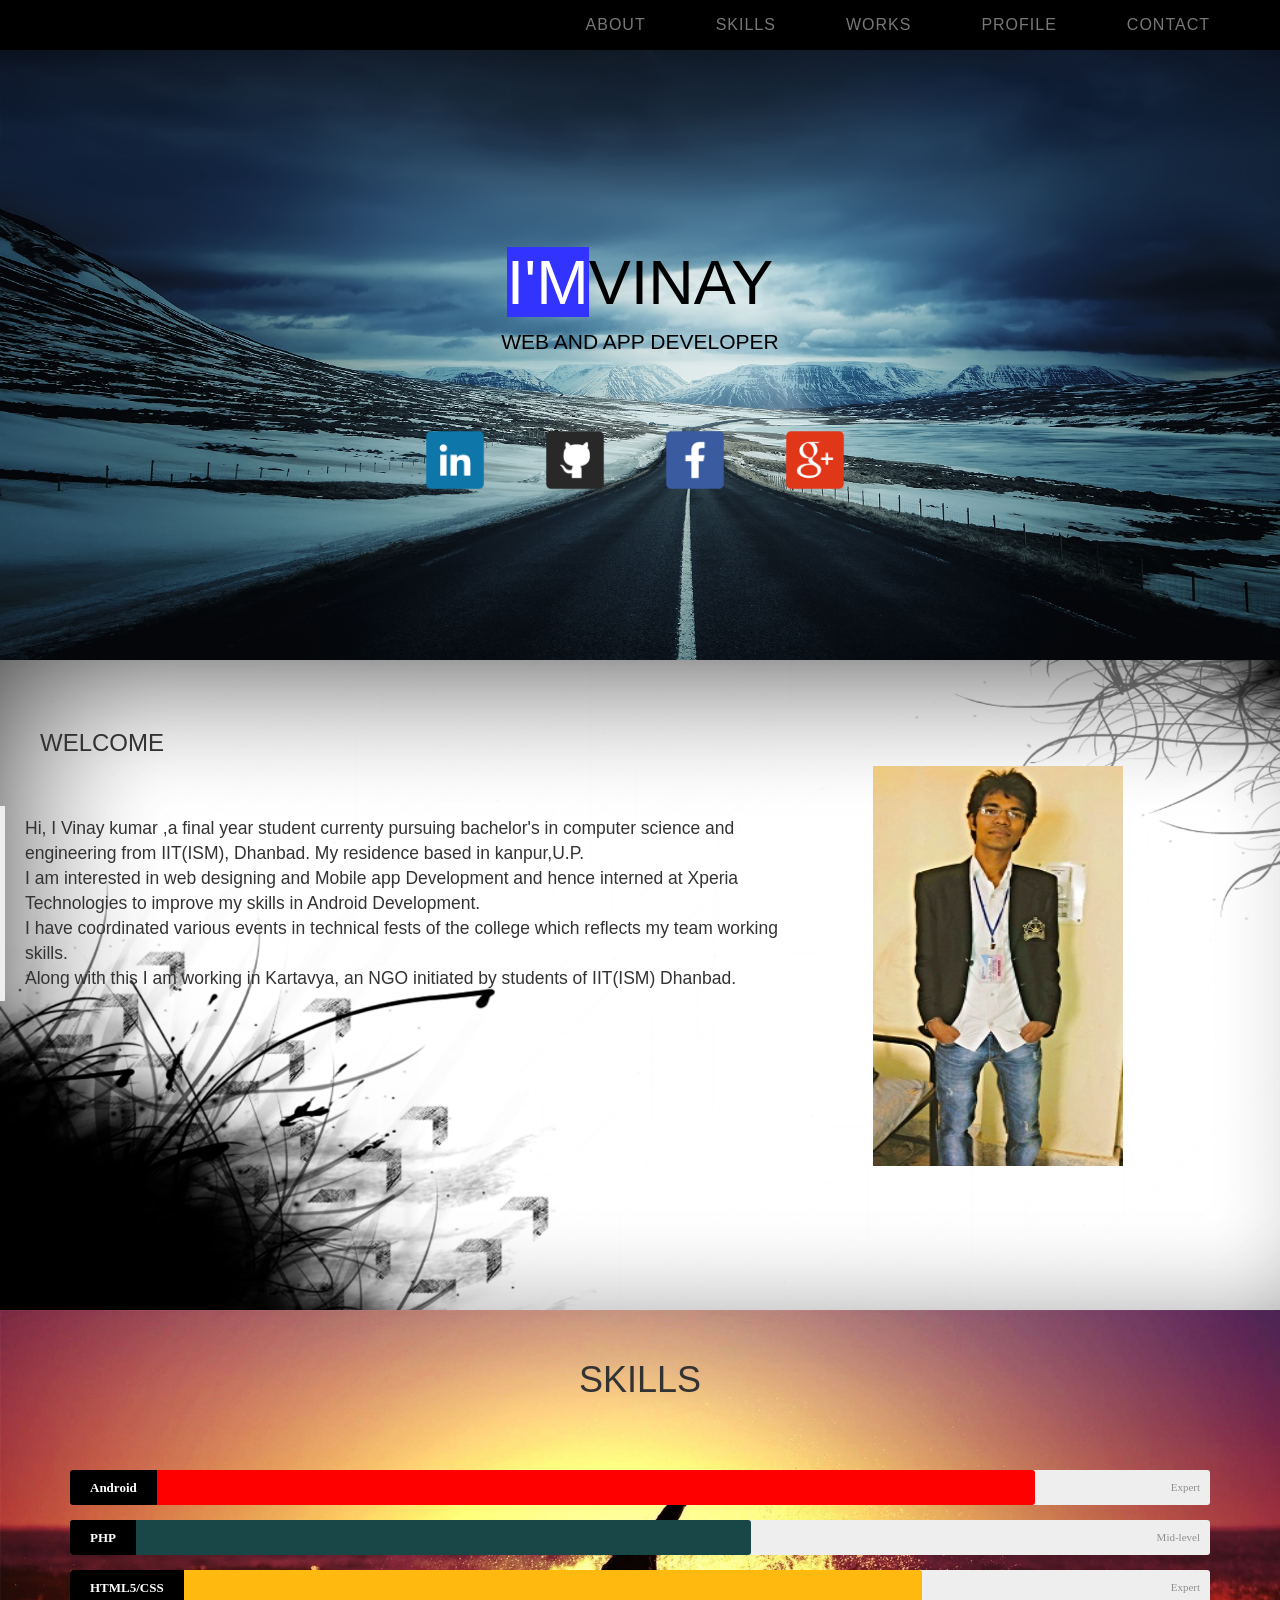
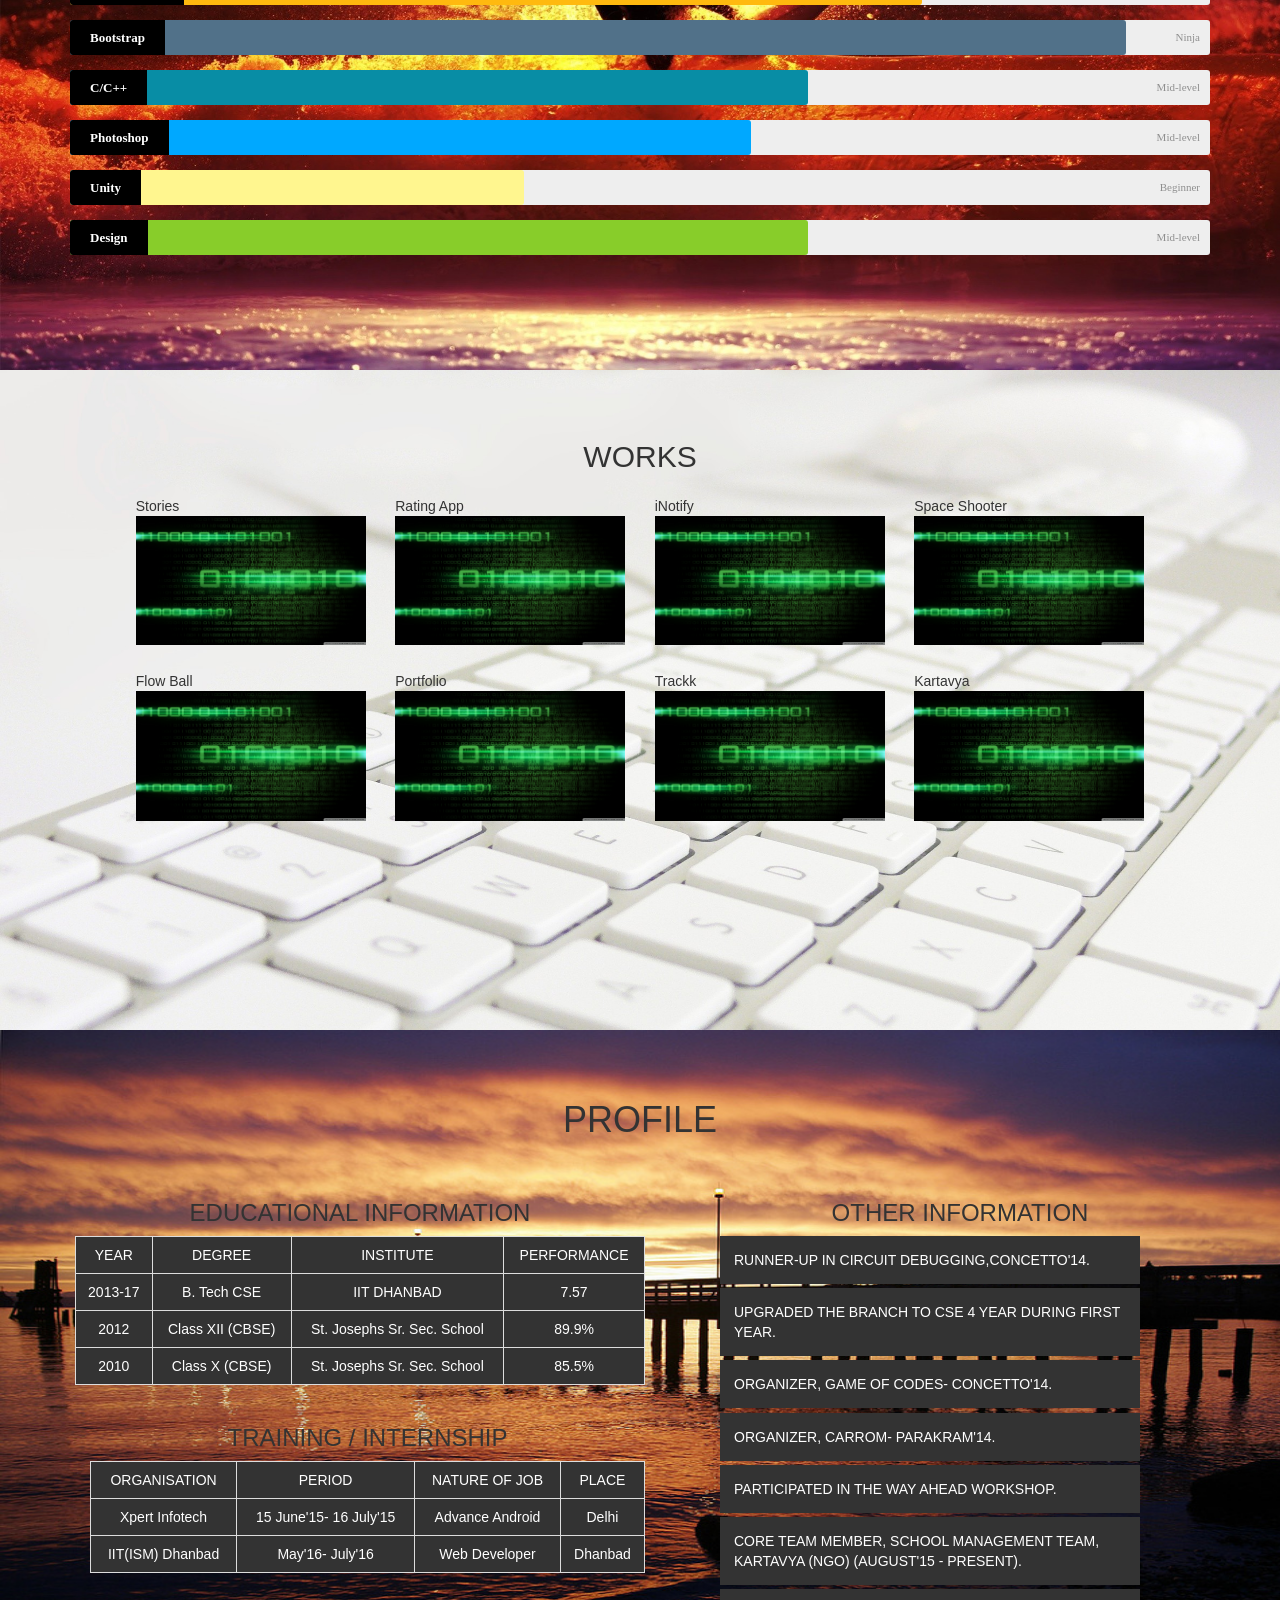
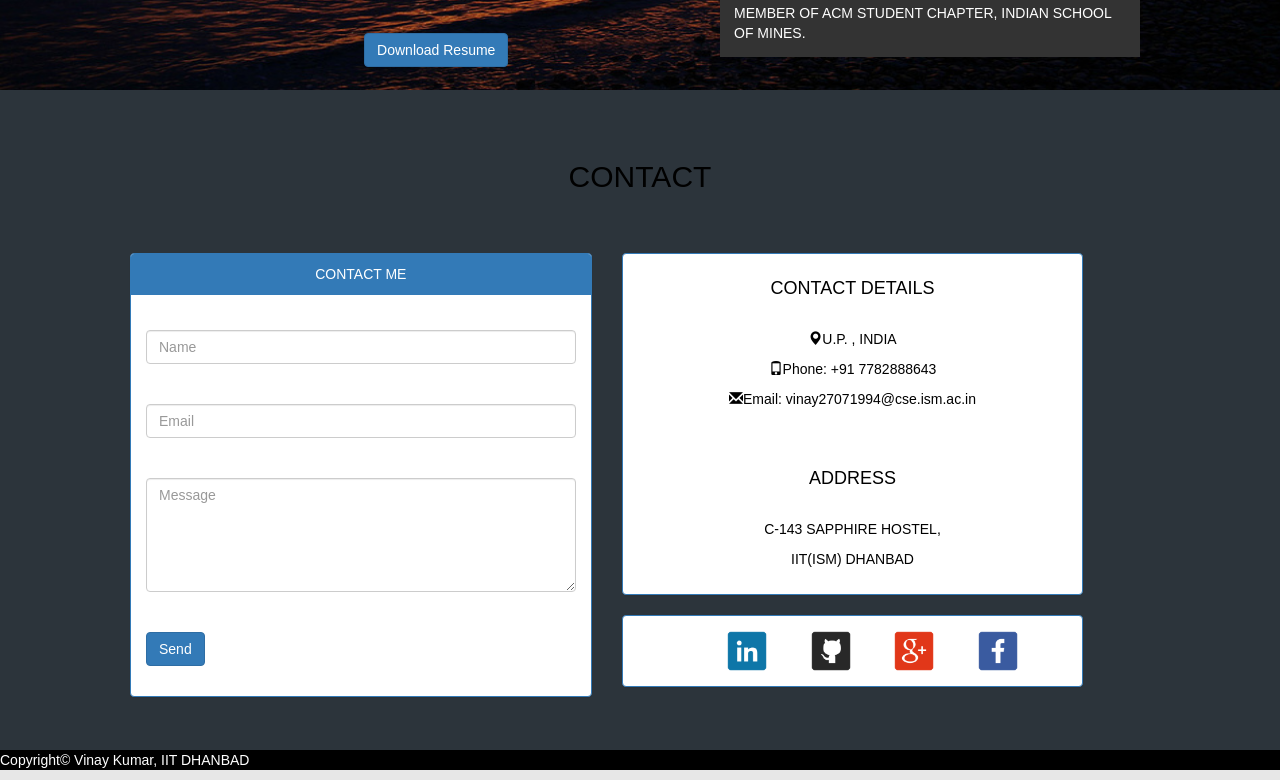
==== index.html @ 20896d21 "Update index.html" ====
<!DOCTYPE html>
<html>
<head>
	<title>Vinay Kumar</title>
	<link rel="stylesheet" type="text/css" href="css/bootstrap.min.css">
  <link rel="stylesheet" type="text/css" href="css/main_style.css"  >
  <link rel="stylesheet" type="text/css" href="css/main_style2.css"  >
  <link rel="stylesheet" type="text/css" href="css/main_style3.css"  >
  <link rel="stylesheet" type="text/css" href="css/main_style4.css"  >
  <link rel="stylesheet" type="text/css" href="css/main_style5.css"  >
  <link rel="stylesheet" type="text/css" href="css/infohover.css"  >
  <link rel="stylesheet" type="text/css" href="css/animate.css"  >
</head>
<body id="myPage" data-spy="scroll" data-target=".navbar" data-offset="60">
 <nav class="navbar navbar-default navbar-fixed-top">
  <div class="container">
    <div class="navbar-header">
      <button type="button" class="navbar-toggle" data-toggle="collapse" data-target="#myNavbar">
        <span class="icon-bar"></span>
        <span class="icon-bar"></span>
        <span class="icon-bar"></span>
        <span class="icon-bar"></span>
        <span class="icon-bar"></span>                         
      </button>

          </div>
    <div class="collapse navbar-collapse" id="myNavbar">
      <ul class="nav navbar-nav navbar-right">

        <li class="page-scroll"><a href="#about">ABOUT</a></li>
        <li class="page-scroll"><a href="#skills">SKILLS</a></li>
        <li class="page-scroll"><a href="#works">WORKS</a></li>
        <li class="page-scroll"><a href="#profile">PROFILE</a></li>
        <li class="page-scroll"><a href="#contact">CONTACT</a></li>
      </ul>
    </div>
  </div>
</nav>
  

  <div class="jumbotron  text-center" id="home">


  	  <h1 class="title wow fadeInLeft animated"><span style="background-color:#3333ff;color:white;">I'M</span>VINAY</h1>
  	  <p class="wow fadeInRight animated">WEB AND APP DEVELOPER</p>
      <div class="effect-2  wow fadeInDown animated">
      <a href="https://in.linkedin.com/in/vinay-kumar-7a4671b1" target="_blanc"><span><img src="images/linkedin1.png" height="60px" width="60px"></span></a>
     <a href="http://github.com/vinayismd" target="_blanc"><span><img src="images/git2.png" height="60px" width="60px"></span></a>
     <a href="http://facebook.com/vinaykumar.rb" target="_blanc"><span><img src="images/facebook1.png" height="60px" width="60px"></span></a>
     <a href="https://plus.google.com/117126719424228827355/" target="_blanc"><span><img src="images/google1.png" height="60px" width="60px"></span></a>
     
     
    </div>
  </div>
  <!-- social links-->
  

  <div class="jumbotron1  text-center"  id="about">
 
       <h3  class="p2title wow fadeInRight animated">WELCOME</h3>
      <div class="row" >
      
      	<div class="col-sm-8 wow fadeInRight animated">
         <br><br>
      		<blockquote><p>
  	    	Hi, I Vinay kumar  ,a final year  student currenty pursuing  bachelor's in computer science and engineering from IIT(ISM), Dhanbad. My residence based in kanpur,U.P.<br>I am  interested in web designing and  Mobile app Development and hence interned at Xperia Technologies to improve my skills in Android Development.<br> I have coordinated various events in technical fests of the college which reflects my team working skills. <br> Along with this I am working in Kartavya, an NGO initiated by students of IIT(ISM) Dhanbad.<br>

  	    </p></blockquote>
      	</div>
      	<div class="col-sm-4 wow fadeInLeft animated">
      		  <img src="images/mypic.jpg" alt="infamous" height="400" width="250">
      	</div>
      </div>
  
  </div>
  
  <div class="jumbotron2" id="skills" >
      <h1 class="skills" >SKILLS</h1>
    <div class="container" width="1000">
       
       <div class="skillbar clearfix wow fadeInRight animated " data-percent="85%">
       <div class="skillbar-title" style="background:black;"><span>Android</span></div>
       <div class="skillbar-bar" style="background: red;"></div>
       <div class="skill-bar-percent">Expert</div>
       </div> 
       <div class="skillbar clearfix wow fadeInLeft animated " data-percent="60%">
       <div class="skillbar-title" style="background: black;"><span>PHP</span></div>
       <div class="skillbar-bar" style="background: #194747;"></div>
       <div class="skill-bar-percent">Mid-level</div>
       </div> 
       <div class="skillbar clearfix wow fadeInRight animated" data-percent="75%">
       <div class="skillbar-title" style="background: black;"><span>HTML5/CSS</span></div>
       <div class="skillbar-bar" style="background: #ffb90f;"></div>
       <div class="skill-bar-percent">Expert</div>
       </div> 
       <div class="skillbar clearfix wow fadeInLeft animated" data-percent="93%">
       <div class="skillbar-title" style="background: black;"><span>Bootstrap</span></div>
       <div class="skillbar-bar" style="background: #517189;"></div>
       <div class="skill-bar-percent">Ninja</div>
       </div> 
       <div class="skillbar clearfix wow fadeInRight animated" data-percent="65%">
       <div class="skillbar-title" style="background: black;"><span>C/C++</span></div>
       <div class="skillbar-bar" style="background: #088da5;"></div>
       <div class="skill-bar-percent">Mid-level</div>
       </div> 
       <div class="skillbar clearfix wow fadeInLeft animated " data-percent="60%">
       <div class="skillbar-title" style="background: black;"><span>Photoshop</span></div>
       <div class="skillbar-bar" style="background: #00a8ff;"></div>
       <div class="skill-bar-percent">Mid-level</div>
       </div>
       <div class="skillbar clearfix wow fadeInRight animated " data-percent="40%">
       <div class="skillbar-title" style="background: black;"><span>Unity</span></div>
       <div class="skillbar-bar" style="background: #fff68f;"></div>
       <div class="skill-bar-percent">Beginner</div>
       </div> 
       <div class="skillbar clearfix wow fadeInLeft animated " data-percent="65%">
       <div class="skillbar-title" style="background: black;"><span>Design</span></div>
       <div class="skillbar-bar" style="background: #88cd2a;"></div>
       <div class="skill-bar-percent">Mid-level</div>
       </div> 
       

    </div>
            
     
       

      </div>

      

  <div class="jumbotron3 text-center" id="works" >
      <h2 class="jumb3h">WORKS</h2>
      
         <div class="grid">
            <div class="fellow closed ">
            <div class="close">Close</div>
            <div class="left  wow slideInLeft animated"><span>Stories</span><img src="images/binary.jpg" alt="name" title="name">
           <div class="meta"><strong>Stories</strong>
            <br />August 2015</div>

            </div>
           <div class="right">
           <p>As the name describe , the app is all about Stories. It contains some presaved stories and  have a browser which takes you to an online reading books site, where you can read the different type books. It also have a tab for fun where you will get to know about how lucky you are today.It also send a notification how luck you are.</p> <br><br>

          <p style="align:left"><a href="/files/Stories.apk"><button type="button" class="btn btn-primary">Download</button></a></p>


        </div>
        </div>
       <div class="fellow closed">
       <div class="close">Close</div>
       <div class="left wow slideInLeft animated"><span>Rating App</span><img src="images/binary.jpg" alt="name" title="name">
        <div class="meta"><strong>Rating App</strong>
        <br />October 2015</div>
       </div>
      <div class="right">
      <p>Description- This app is all about rating the person. In this app you have to rate a perosn based on four qualities using seek bar. On submit , It shows the average rating in stars and ask for a name if you want to save the rating of person. You can also view the rated person name with their average rating.
      The main aim of this app is implement the idea of rating the person / shop/ company based on some qualities.
      This app is just a small version of it.</p>
      <p ><a href="/files/Stories.apk"><button type="button" class="btn btn-primary">Download</button></a></p>
    </div>
  </div>
  <div class="fellow closed">
    <div class="close">Close</div>
    <div class="left  wow slideInRight animated"><span>iNotify</span><img src="images/binary.jpg" alt="name" title="name">
      <div class="meta"><strong>iNotify</strong>
        <br />December 2015</div>
    </div>
    <div class="right">
      <p>Description- This app is about posting notices. People can login and post their notice and all othet people who will login can see all the notices and also reply and post their own notice. This app helps to see all the notices at single place.</p>
       <p ><a href="/files/Stories.apk"><button type="button" class="btn btn-primary">Download</button></a></p>
    </div>
  </div>
  <div class="fellow closed">
    <div class="close">Close</div>
    <div class="left  wow slideInRight animated"><span>Space Shooter</span><img src="images/binary.jpg" alt="name" title="name">
      <div class="meta"><strong>Space Shooter</strong>
        <br />Febrauary 2016</div>
    </div>
    <div class="right">
      <p>Description- Its an Android game built using unity game engine. Obstaces are coming from top of screen , you have to destroy it by firing. For every destroyed obstacle your score is increased by 10 points. You can also move your plane tilting the screen in which direction you want your plane to move.</p>
       <p ><a href="/files/Stories.apk"><button type="button" class="btn btn-primary">Download</button></a></p>
    </div>
  </div>
  <div class="fellow closed">
    <div class="close">Close</div>
    <div class="left  wow slideInLeft animated"><span>Flow Ball</span><img src="images/binary.jpg" alt="name" title="name">
      <div class="meta"><strong>Flow Ball</strong>
        <br />March 2016</div>
    </div>
    <div class="right">
      <p>Description- Its an android game buit using unity game engine. It contains 10 levels. The game is all about moving the ball from start position to target position without leting touched the ball with the walls. You move your ball by tilting the screen  in the direction in which you want to move. The speed of ball is related to the tilt angle.</p>
       <p ><a href="/files/Stories.apk"><button type="button" class="btn btn-primary">Download</button></a></p>
    </div>
  </div>
  <div class="fellow closed">
    <div class="close">Close</div>
    <div class="left  wow slideInLeft animated"><span>Portfolio</span><img src="images/binary.jpg" alt="name" title="name">
      <div class="meta"><strong>Portfolio</strong>
        <br />May - june 2016</div>
    </div>
    <div class="right">
      <p>Description- This is a person website of mine build using bootstrap. You are on it now .</p>
    </div>
  </div>
  <div class="fellow closed">
    <div class="close">Close</div>
    <div class="left  wow slideInRight animated"><span>Trackk</span><img src="images/binary.jpg" alt="name" title="name">
      <div class="meta"><strong>Trackk</strong>
        <br />June - july 2016</div>
    </div>
    <div class="right">
      <p>Description- This app is shows the location of ism shuttle on the google map. It update the location of bus in every 5 seconds. We have installed an app on the phone which sends up  location periodically to the database and from the database we are getting the co-ordinates of the app and displaying on google map. The app  helps the student who waits for the bus  , from this appthey can get the exact location of bus and can do their work while the bus arrives.</p>
       <p ><a href="/files/Stories.apk"><button type="button" class="btn btn-primary">Download</button></a></p>
    </div>
  </div>
   <div class="fellow closed">
    <div class="close">Close</div>
    <div class="left  wow slideInRight animated"><span>Kartavya</span><img src="images/binary.jpg" alt="name" title="name">
      <div class="meta"><strong>Kartavya</strong>
        <br />May - july 2016</div>
    </div>
    <div class="right">
      <p>Its an App Of a Kartavya organisation  which is runned by the students of IIT Dhanbad. It contains all the information  of the volunteers like name , branch , phone no , team in which he works and also the centre he goes. Is also contains the  all the events information like prakash.And also the centre problems. It also contains a map showing the centres position.The App also conatins a Register and login tab for new and existing members. All the information is stored in the server database.
      So Internet is required while using the App.</p>
       <p ><a href="/files/Stories.apk"><button type="button" class="btn btn-success">Download</button></a></p>
    </div>
  </div>
  </div>
  </div>

  <div class="jumbotron4" id="profile" >
      <h1 class="profile">PROFILE</h1>
      <div class="box">
      <div class="container-fluid">
        <div class="row">
           <div class="col-sm-6">

             <div class="table-responsive">
             <h3 class="wow slideInDown animated">EDUCATIONAL INFORMATION</h3>
             <table class="table table-bordered wow slideInDown animated" >
             <tr bgcolor="#333333">
                 <td >YEAR</td>
                 <td >DEGREE</td>
                 <td >INSTITUTE</td>
                 <td >PERFORMANCE</td>
                  
             </tr>
             <tr bgcolor="#333333">
                 <td >2013-17</td>
                 <td >B. Tech CSE</td>
                 <td >IIT DHANBAD</td>
                 <td >7.57</td>
                  
             </tr>
             <tr bgcolor="#333333">
                 <td >2012 </td>
                 <td >Class XII (CBSE)</td>
                 <td >St. Josephs Sr. Sec. School </td>
                 <td >89.9% </td>
                  
             </tr>
             <tr bgcolor="#333333">
                 <td >2010 </td>
                 <td >Class X (CBSE) </td>
                 <td >St. Josephs Sr. Sec. School </td>
                 <td >85.5% </td>
                  
             </tr>
             </table>
             </div>
             </div>
             
             
            <div class="col-sm-6">
             
                <h3 class="wow slideInUp animated">OTHER INFORMATION</h3>

                <ul class="rolldown-list" id="myList">
                  
                  <li class="otl wow slideInUp animated">Runner-Up in CIRCUIT DEBUGGING,Concetto'14.</li>
                  <li class="otl wow slideInUp animated">Upgraded the branch to CSE 4 year during first year. </li>
                  <li class="otl wow slideInUp animated">Organizer, GAME OF CODES- CONCETTO'14.</li>
                  <li class="otl wow slideInUp animated">Organizer, CARROM- PARAKRAM'14.</li>
                  <li class="otl wow slideInUp animated">Participated in THE WAY AHEAD workshop.</li>
                  <li class="otl wow slideInUp animated">Core Team Member, School Management Team, Kartavya (NGO) (August'15 - present).</li>
                 <li class="otl">Member of ACM Student Chapter, Indian School of Mines.</li>
                  
                </ul> 
            </div>
            </div>
            <div class="col-sm-6">
             <h3 class="wow slideInDown animated">TRAINING / INTERNSHIP</h3>
               <table class="table table-bordered wow slideInDown animated">
             <tr bgcolor="#333333">
                 <td>ORGANISATION</td>
                 <td >PERIOD</td>
                 <td >NATURE OF JOB</td>
                 <td >PLACE</td>
                  
             </tr>
             <tr bgcolor="#333333">
                 <td >Xpert Infotech </td>
                 <td>15 June'15- 16 July'15</td>
                 <td>Advance Android</td>
                 <td >Delhi</td>
                  
             </tr>
		 <tr bgcolor="#333333">
                 <td >IIT(ISM) Dhanbad</td>
                 <td>May'16-  July'16</td>
                 <td> Web Developer</td>
                 <td >Dhanbad</td>
                  
             </tr>
             </table>
             </div>
              
              <div class="col-sm-7 wow slideInUp animated">
              <br><br>
               <a href="https://github.com/vinayismd/vinay/tree/gh-pages/files/Vinay_Kumar_ISM Dhanbad.pdf"> <button type="button" class="btn btn-primary">Download Resume</button></a>
              </div>

        </div>
      </div>
  </div>

  <div class="jumbotron5 text-center" id="contact" >
      <h2 class="jumb5h">CONTACT</h2>
      <div class="myform" method="post" action="form.php">
      <div class="row" >
      <div class="col-sm-5 wow bounceInRight animated">
      <div class="panel panel-primary">
      <div class="panel-heading">CONTACT ME</div><br>
      <div class="panel-body">
       <input class="form-control" id="name" name="name" placeholder="Name" type="text" required>
       <br><br>
       <input class="form-control" id="email" name="email" placeholder="Email" type="email" required>
        <br><br>
       <textarea class="form-control" id="comments" name="comments" placeholder="Message" rows="5"></textarea><br><br>
       <div class="row">
        <div class="col-sm-12 form-group">
          <button class="btn btn-primary pull-left" onclick="foo()">Send</button>
         
         <script type="text/javascript">
            function foo () {
          $.ajax({
           url:"F:/Portfolio/js/form.php", //the page containing php script
           type: "POST", //request type
          success:function(result){
         alert(result);
       }
     });
 }
        </script>

        </div>
        </div>
        </div>
      </div> 



      </div>
      <div class="col-sm-5  wow bounceInLeft animated">
        <div class="panel panel-primary">
         <div class="panel-body">
          <h4>CONTACT DETAILS</h4><br>
           <p><span class="glyphicon glyphicon-map-marker"></span>U.P. , INDIA</p>
           <p><span class="glyphicon glyphicon-phone"></span>Phone: +91 7782888643</p>
           <p><span class="glyphicon glyphicon-envelope"></span>Email: vinay27071994@cse.ism.ac.in</p> <br><br>
          <h4>ADDRESS</h4><br>
          <p>C-143 SAPPHIRE HOSTEL,</p>
          <p>IIT(ISM) DHANBAD</p>
      </div>
      </div>
      <div class="panel panel-primary">
         <div class="panel-body">
         <a href="https://in.linkedin.com/in/vinay-kumar-7a4671b1" target="_blanc"><span><img src="images/linkedin1.png" height="40px" width="40px"></span></a>
     <a href="http://github.com/vinayismd" target="_blanc"><span><img src="images/git2.png" height="40px" width="40px"></span></a>
     <a href="https://plus.google.com/117126719424228827355/" target="_blanc"><span><img src="images/google1.png" height="40px" width="40px"></span></a>
     <a href="http://facebook.com/vinaykumar.rb" target="_blanc"><span><img src="images/facebook1.png" height="40px" width="40px"></span></a>
     
    </div>
    </div>
      </div>
     </div> 
     </div>
     </div>

     <div class="footer" height="80" style="background: black;" >
      <p style="color:white"> Copyright© Vinay Kumar, IIT DHANBAD</p>
     </div>

    
  </div>

      <script src="http://ajax.googleapis.com/ajax/libs/jquery/1.11.2/jquery.min.js"></script>
      <script src="js/jquery.js"></script>
     <script src="js/bootstrap.min.js" ></script>
     <script src="js/slidingpage.js"></script>
      <script src="js/modal.js"></script>
       <script src="js/skillbar.js"></script>
       <script src="js/wow.js"></script>
       <script src="js/custom.js"></script>
       
    
</body>
</html>
---- css/main_style.css ----
.jumbotron{
	background-image: url("qq.jpg");
 background-size: 1380px 700px;
	color: black;
	height: 660px;
}
.jumbotron1{
	background-image: url("jj.png");
 background-size: 1380px 700px;
  text-align: left;
	height: 660px;
  margin-top: -30px;
  margin-bottom: -30px;
 
}
.p2title{
  padding-top: 70px;
  padding-left: 40px;
}
a{
	margin-left: 40px;
	margin-top: 0px;
}
div.effect-2{
   height: 70px;
   padding-top: 50px;
   margin-left: -50px;

}
.navbar {
    margin-bottom: 0;
    background-color: black;
    z-index: 9999;
    border: 0;
    font-size: 16px !important;
    line-height: 1.42857143 !important;
    letter-spacing: 2px;
    border-radius: 0;

}

h1.title{
	margin-top: 200px;
	text-align:center;
}
p.listtext{
	margin-top: 6px;
	font-size: 16px;
	font-style: normal;
	font-family:  Monaco;
	color: white;
}
ul {
  
  list-style: none;
   margin-top: 40px;
  float: right;

}

li.nc {
  background: #f4511e;
  color: #ffffff;
  height: 40px;
  margin: 0 20px 20px 0;
  width: 150px;
  -webkit-transition: .5s;
  -moz-transition: .5s;
  -ms-transition: .5s;
  -o-transition: .5s;
  transition: .5s;
}

ul:hover li.nc {
  box-shadow: 0 0 15px 5px red;
  opacity: .25;
  -webkit-transform: scale(.8);
  -moz-transform: scale(.8);
  -ms-transform: scale(.8);
  -o-transform: scale(.8);
  transform: scale(.8);
}

ul li.nc:hover {
  box-shadow: none;
  opacity: 1;
  -webkit-transform: scale(1.2);
  -moz-transform: scale(1.2);
  -ms-transform: scale(1.2);
  -o-transform: scale(1.2);
  transform: scale(1.2);
}

/*hovering effect on the social links*/
.effect-2 a {
  padding: 8px;
  color: #237546;
  font-weight: bold;
}

.effect-2 a:hover {
  color: #fff;
  transition: color 0.3s;
}

.effect-2 a::before,
.effect-2 a::after {
  content: '';
  position: absolute;
  left: 0;
  width: 100%;
  height: 2px;
  background: #fff;
  opacity: 0; 
  transition: opacity 0.3s, transform 0.3s;
}

.effect-2 a::before {
  top: 0;
  transform: translateY(-10px);
}

.effect-2 a::after {
  bottom: 0;
  transform: translateY(10px);
}

.effect-2 a:hover::before,
.effect-2 a:hover::after {
    opacity: 1;
    transform: translateY(0);
}

a {
    position: relative;
    display: inline-block;
    text-decoration: none;
    text-transform: uppercase;
    letter-spacing: 1px;
    outline: none;
}


/*about image*/
---- css/main_style2.css ----
.jumbotron2{
	background-image: url("mmm.jpg");
 background-size: 1380px 700px;
    text-align: left;
	height: 660px;
  
}
h1.skills{
	text-align: center;
	padding-top: 50px;
	padding-bottom: 60px
}



@import url(http://fonts.googleapis.com/css?family=Open+Sans);
.skillbar {
  font-family: 'Open Sans', 'sans-serif';
	position:relative;
	display:block;
	margin-bottom:15px;
	width:100%;
	background:#eee;
	height:35px;
	border-radius:3px;
	-moz-border-radius:3px;
	-webkit-border-radius:3px;
	-webkit-transition:0.4s linear;
	-moz-transition:0.4s linear;
	-ms-transition:0.4s linear;
	-o-transition:0.4s linear;
	transition:0.4s linear;
	-webkit-transition-property:width, background-color;
	-moz-transition-property:width, background-color;
	-ms-transition-property:width, background-color;
	-o-transition-property:width, background-color;
	transition-property:width, background-color;
}

.skillbar-title {
	position:absolute;
	top:0;
	left:0;
	font-weight:bold;
	font-size:13px;
	color:#fff;
	background:#6adcfa;
	-webkit-border-top-left-radius:3px;
	-webkit-border-bottom-left-radius:4px;
	-moz-border-radius-topleft:3px;
	-moz-border-radius-bottomleft:3px;
	border-top-left-radius:3px;
	border-bottom-left-radius:3px;
}

.skillbar-title span {
	display:block;
	background:rgba(0, 0, 0, 0.1);
	padding:0 20px;
	height:35px;
	line-height:35px;
	-webkit-border-top-left-radius:3px;
	-webkit-border-bottom-left-radius:3px;
	-moz-border-radius-topleft:3px;
	-moz-border-radius-bottomleft:3px;
	border-top-left-radius:3px;
	border-bottom-left-radius:3px;
}

.skillbar-bar {
	height:35px;
	width:0px;
	background:#6adcfa;
	border-radius:3px;
	-moz-border-radius:3px;
	-webkit-border-radius:3px;
}

.skill-bar-percent {
	position:absolute;
	right:10px;
	top:0;
	font-size:11px;
	height:35px;
	line-height:35px;
	color:#444;
	color:rgba(0, 0, 0, 0.4);
}
---- css/main_style3.css ----
.jumbotron3{
	background-image: url("kk.jpg");
 background-size: 1380px 700px;
	height: 660px;
	padding-top:10px;
}
.jumb3h{
	padding-top: 40px;
}
---- css/main_style4.css ----
.jumbotron4{
	background-image: url("nn.jpg");
 background-size: 1380px 700px;
	height: 660px;
	padding-top:50px;
}
h1.profile{
	text-align: center;

}

div.box{
	text-align: left;;
	margin-left: 60px;
	padding-top: 30px;
	width: 1200px;
	text-align: center;
}
tr{
  color: white;
}

ul.rolldown-list {
  text-align: left;
  color: white;
  padding: 0;
  margin: 0;
}

ul.rolldown-list li {
  background-color: #333333;
  padding: 1em;
  margin-bottom: .300em;
  display: block;
  list-style: none;
  text-transform: uppercase;
}




#myList {
  position: absolute;
  width: 70%; 
  left: 50%;
  margin-left: -40%;
}
/*hoveing effects */

.otl:hover {
  border-bottom: 1px solid #000;
  border-left: 1px solid #000;
  border-right: 1px solid #000;
  border-top: 1px solid #ccc;
  
  box-shadow: 0px 4px 2px #333;
  -ms-transform: translate(0px,-5px);
  -o-transform: translate(0px,-5px);
  -moz-transform: translate(0px,-5px);
  -webkit-transform: translate(0px,-5px);
  transform: translate(0px,-5px);
  background: linear-gradient(to bottom, rgba(238,238,238,1) 0%,rgba(204,204,204,1) 100%); 
}
tr:hover {
  border-bottom: 1px solid #000;
  border-left: 1px solid #000;
  border-right: 1px solid #000;
  border-top: 1px solid #ccc;
  
  box-shadow: 0px 4px 2px #333;
  -ms-transform: translate(0px,-3px);
  -o-transform: translate(0px,-3px);
  -moz-transform: translate(0px,-3px);
  -webkit-transform: translate(0px,-3px);
  transform: translate(0px,-3px);
  background: linear-gradient(to bottom, rgba(238,238,238,1) 0%,rgba(204,204,204,1) 100%); 
}
---- css/main_style5.css ----
h2.jumb5h{

	
	margin-top: 60px;
}

.jumbotron5{
	background-color: #2c343b;
	color: black;
	height: 660px;
	padding-top: 10px;
}
div.myform{
	margin-left: 130px;
	padding-top: 50px;
}


///last page
*,
*:before,
*:after {
  -moz-box-sizing: border-box;
  -webkit-box-sizing: border-box;
  box-sizing: border-box;
}

@-ms-viewport {
  width: device-width;
  zoom: 1;
}

@-o-viewport {
  width: device-width;
  zoom: 1;
}

@viewport {
  width: device-width;
  zoom: 1;
}





.grid {
  position: relative;
  text-align: center;
}

.fellow {
  box-sizing: border-box;
  display: inline-block;
  width: 47%;
  margin: 1%;
  margin-top: 0;
  vertical-align: top;
  text-align: left;
  -webkit-transition: left 1s, top 1s, width 1s, height 1s, padding 1s;
  -moz-transition: left 1s, top 1s, width 1s, height 1s, padding 1s;
  transition: left 1s, top 1s, width 1s, height 1s, padding 1s;
}

.fellow.closed {
  cursor: pointer;
}

.fellow.closed .right *,
.fellow.closed .close,
.fellow.closed .meta {
  display: none !important;
}

.fellow.open {
  box-shadow:0 0 10px rgba(0,0,0,0.5);
  overflow-y: scroll;
  cursor: default;
  padding: 3em 0.5em 0.5em;
}

.fellow .left {
  width: 100%;
  -webkit-transition: left 1s, top 1s, width 1s, height 1s;
  -moz-transition: left 1s, top 1s, width 1s, height 1s;
  transition: left 1s, top 1s, width 1s, height 1s;
}

.fellow .right * {
  display: none;
  -webkit-transition: left 1s, top 1s, width 1s, height 1s;
  -moz-transition: left 1s, top 1s, width 1s, height 1s;
  transition: left 1s, top 1s, width 1s, height 1s;
}

.fellow img {
  width: 100%;
}

.fellow .meta {
  text-align: center;
  padding: 1em;
  display: none;
}

.fellow .close {
  position: absolute;
  top: 0.5em;
  left: 0.5em;
  display: none;
  cursor: pointer;
}

.fellow .close:hover {
  text-decoration: underline;
}

@media only screen and (min-width:43.75em) {
  .fellow {
    box-sizing: border-box;
    display: inline-block;
    width: 18%;
    margin: 1%;
  }
  .fellow .right,
  .fellow .left {
    float: left;
    display:block;
  }
  .fellow:after {
    display: block;
    content: '';
    clear: both;
  }
  .fellow .right {
    width: 60%;
    margin-left: 4%;
  }
}
---- css/infohover.css ----
body    {  background:#e7e7e7;}

#box    {  width:180px;
           height:180px;
           box-shadow:inset 1px 1px 40px 0 rgba(0,0,0,.45);
          border-bottom:2px solid #fff;
          border-right:2px solid #fff;
          margin:5% auto 0 auto; 
          background:url(dna.jpg);
          background-size:cover;
          border-radius:5px;
          overflow:hidden;}

#overlay    {  background:rgba(0,0,0,.75);
               text-align:center;
               padding:5px 0 66px 0;
               opacity:0;
               -webkit-transition: opacity .25s ease;
               -moz-transition: opacity .25s ease;}

#box:hover #overlay {
               opacity:1;}

#plus       {  font-family:sans-serif;
               font-weight:300;
               color:rgba(255,255,255,.85);
               font-size:16px;}
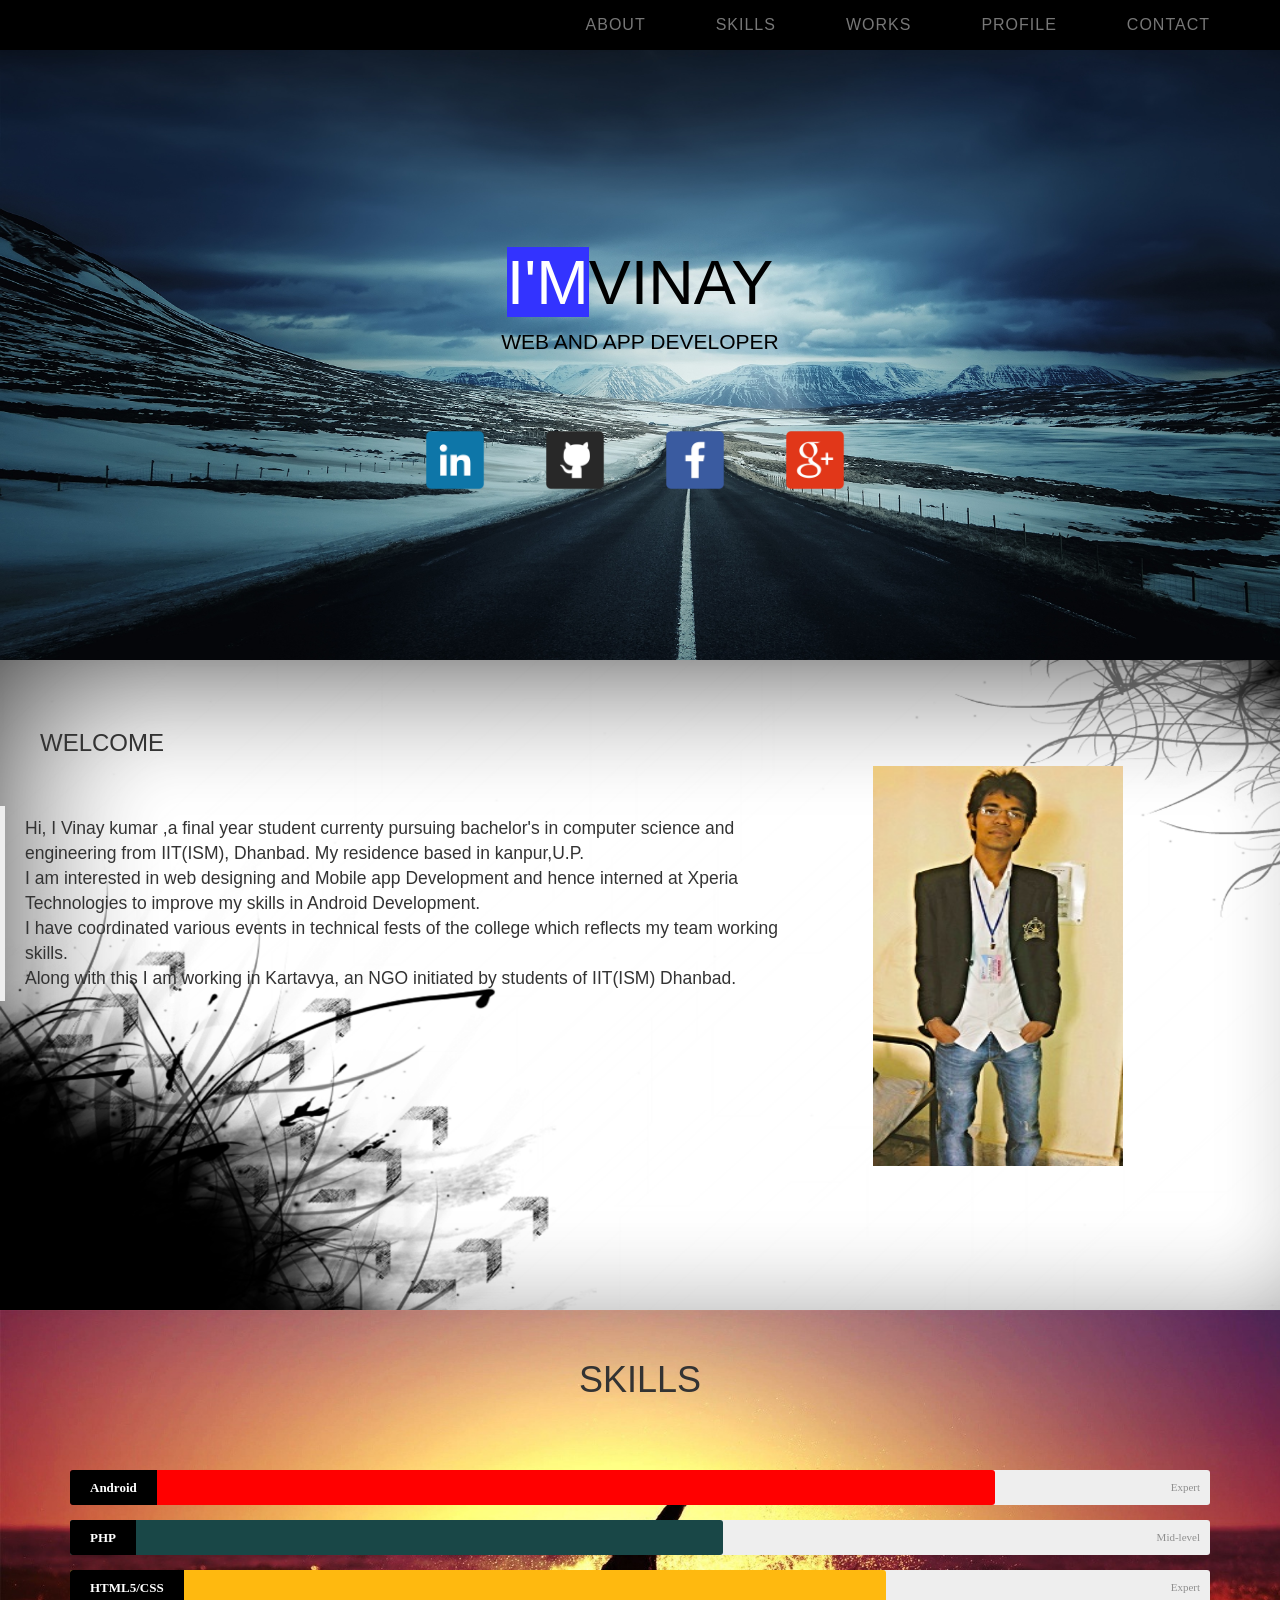
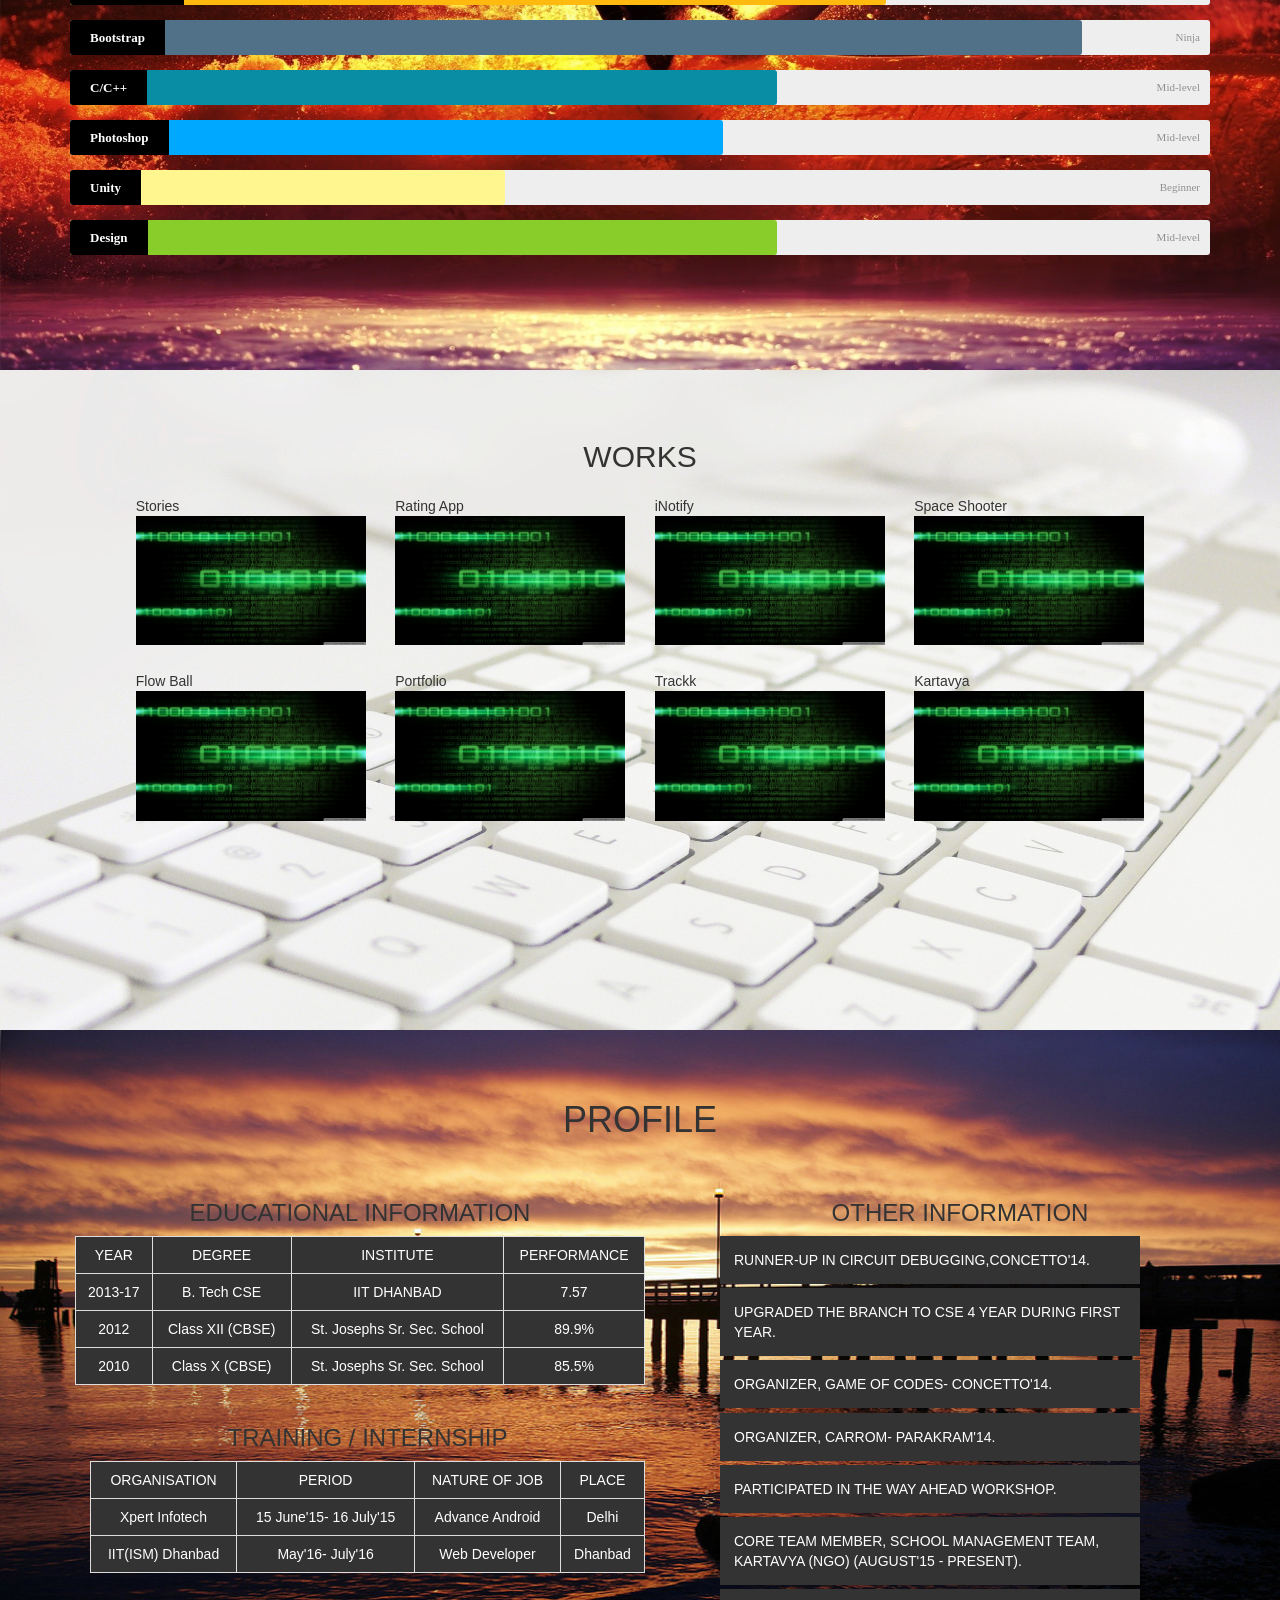
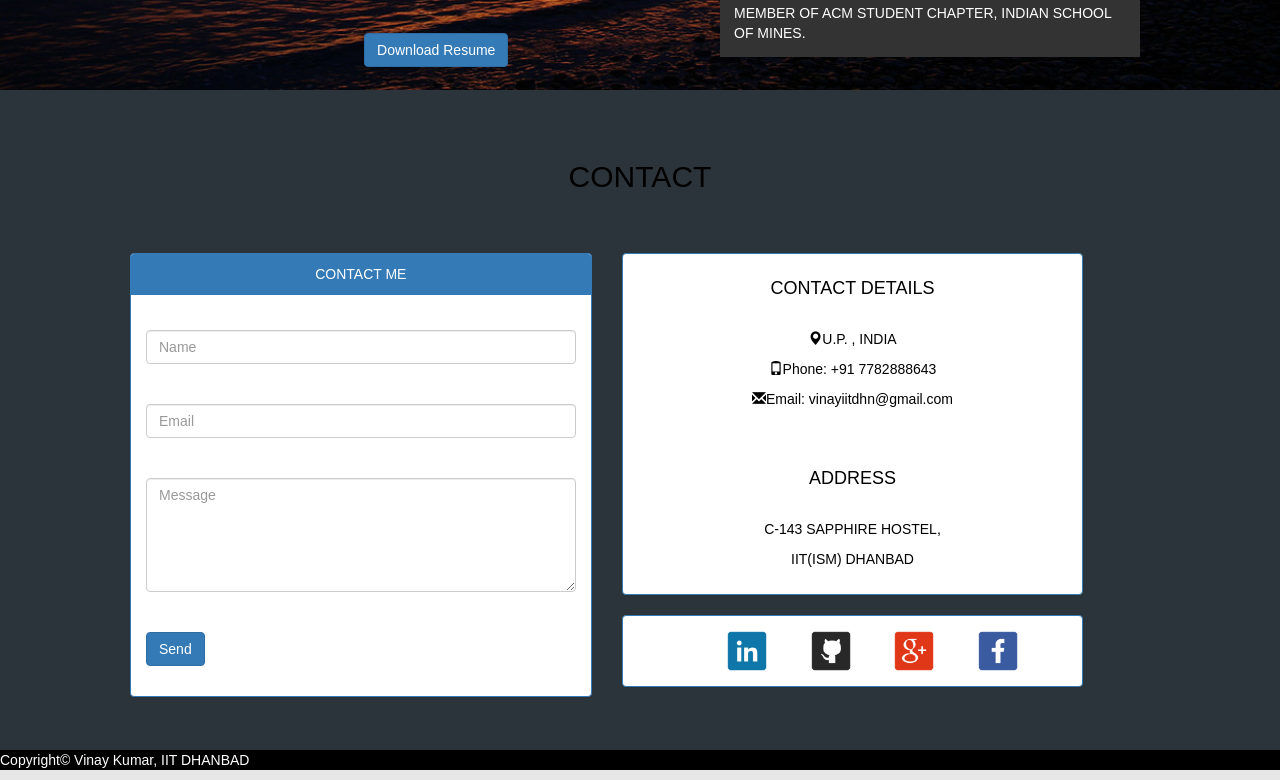
==== commit 8ec1a06d: "Update index.html" ====
--- a/index.html
+++ b/index.html
@@ -369,7 +369,7 @@
           <h4>CONTACT DETAILS</h4><br>
            <p><span class="glyphicon glyphicon-map-marker"></span>U.P. , INDIA</p>
            <p><span class="glyphicon glyphicon-phone"></span>Phone: +91 7782888643</p>
-           <p><span class="glyphicon glyphicon-envelope"></span>Email: vinay27071994@cse.ism.ac.in</p> <br><br>
+           <p><span class="glyphicon glyphicon-envelope"></span>Email: vinayiitdhn@gmail.com</p> <br><br>
           <h4>ADDRESS</h4><br>
           <p>C-143 SAPPHIRE HOSTEL,</p>
           <p>IIT(ISM) DHANBAD</p>
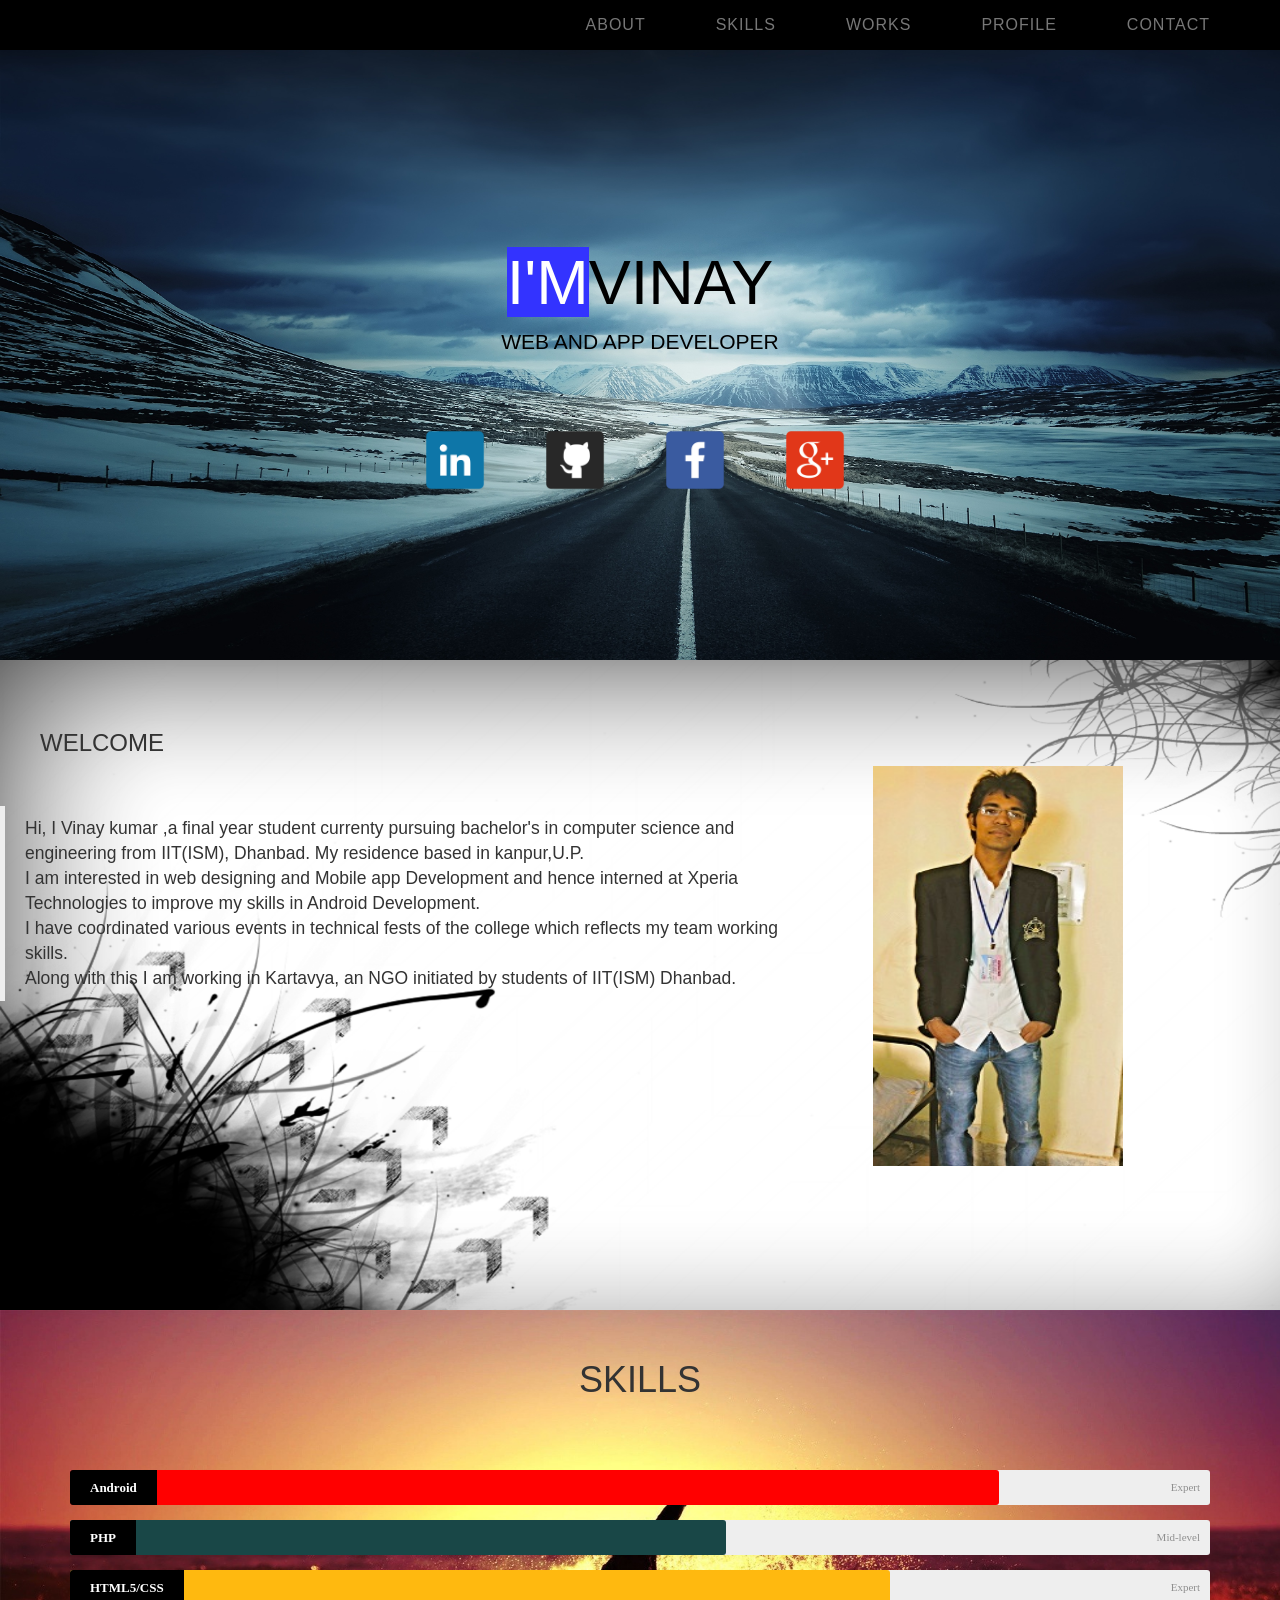
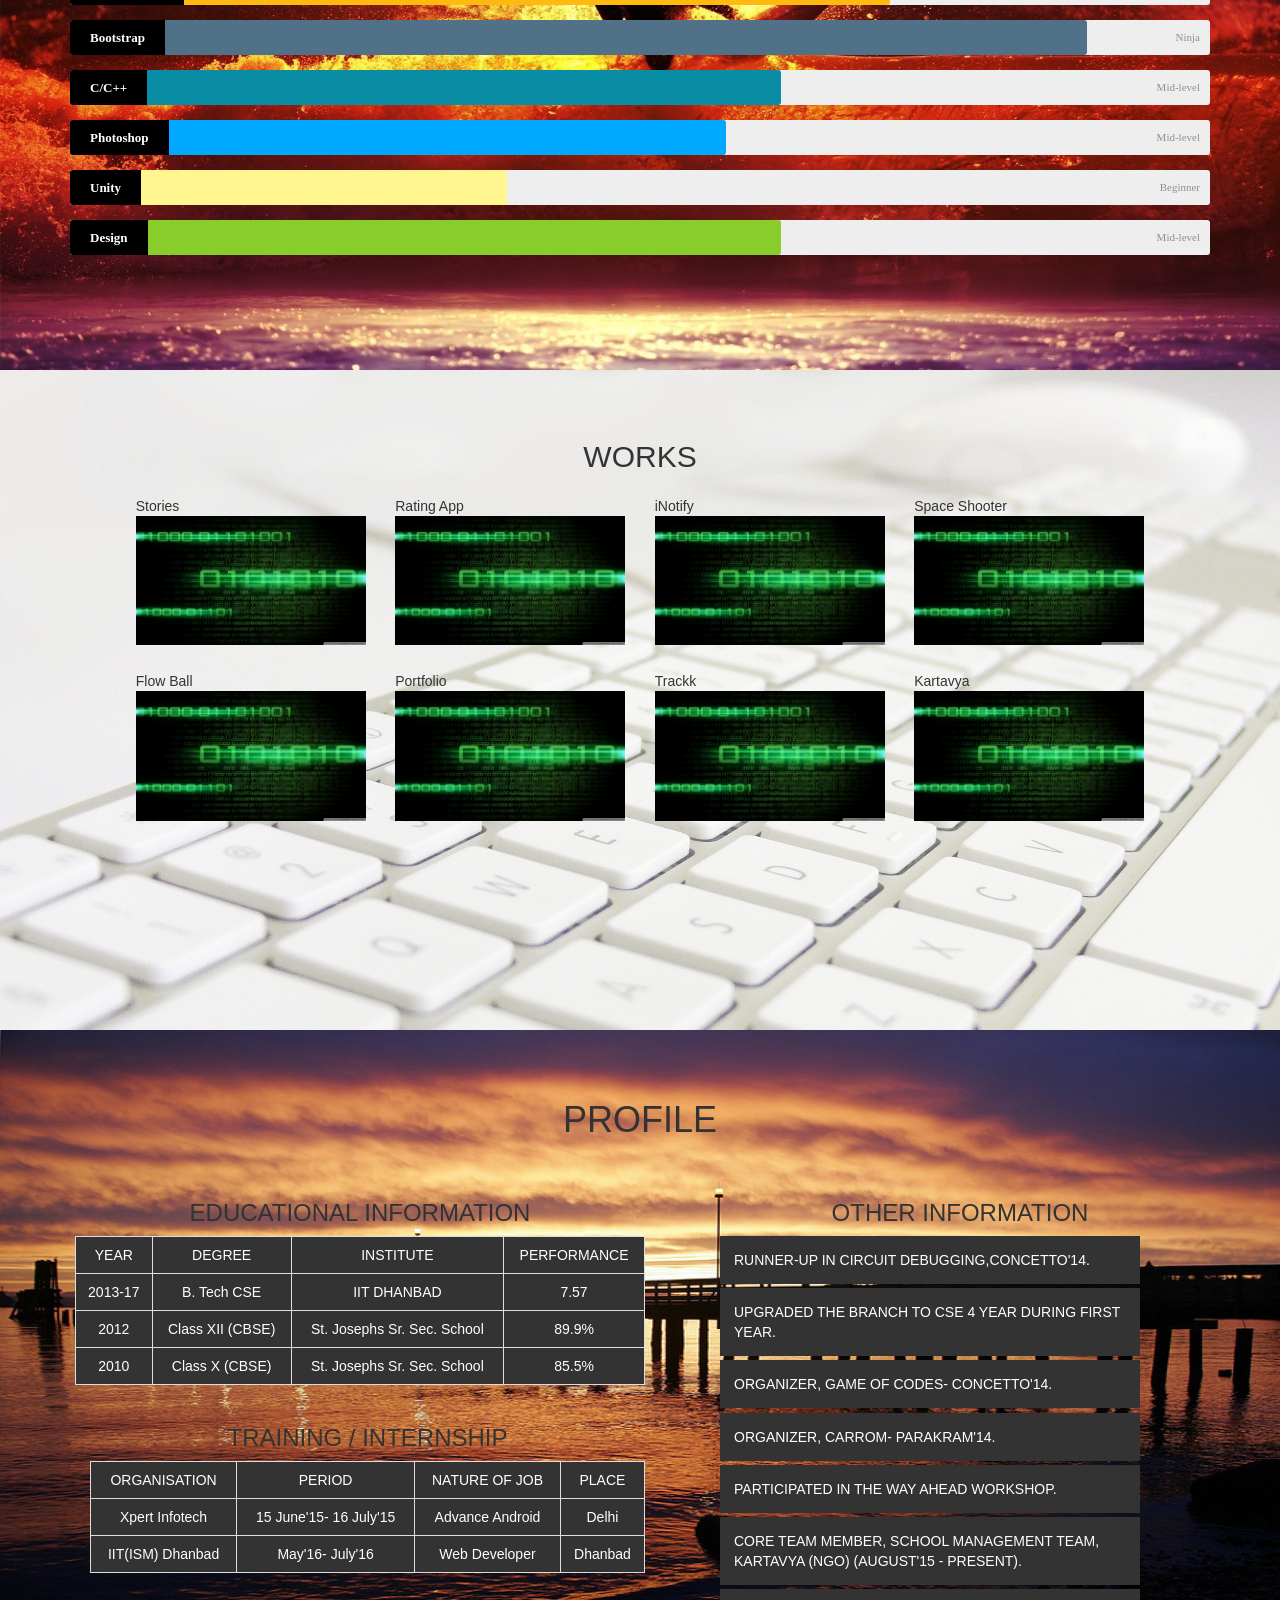
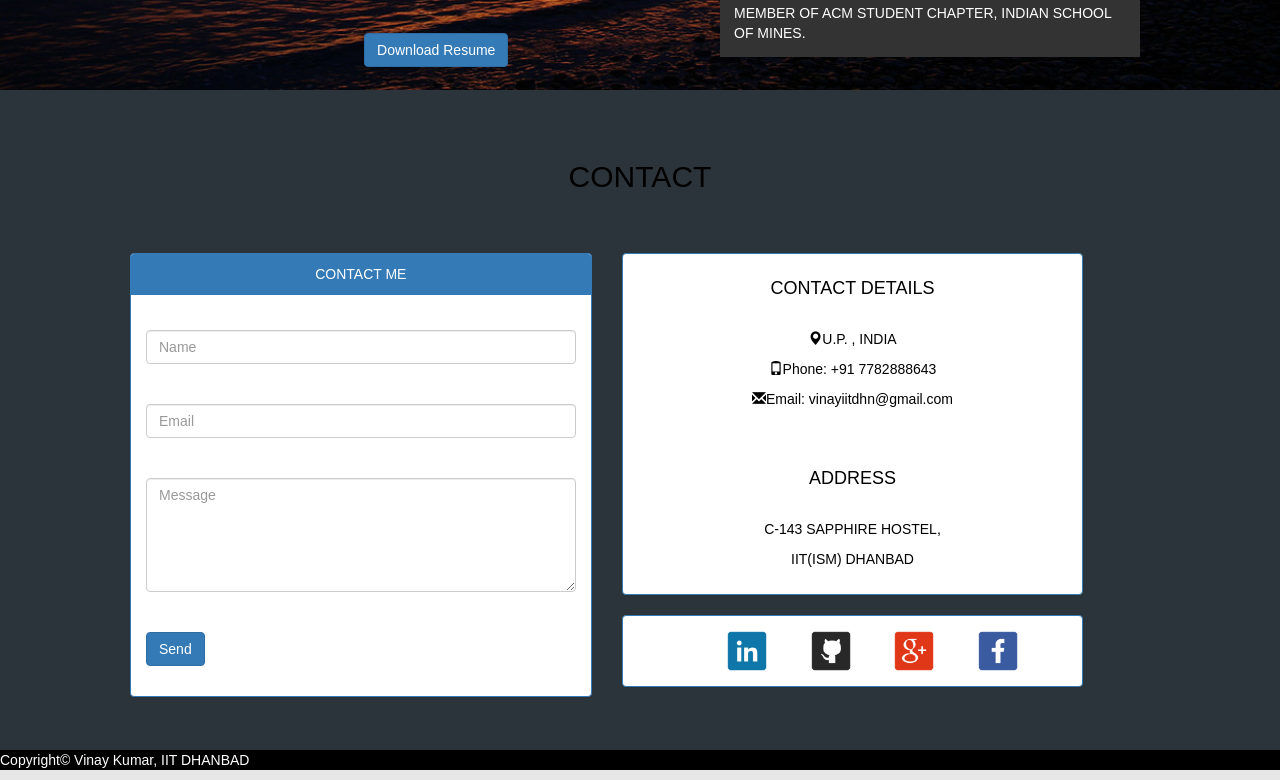
==== commit cae1296f: "Update index.html" ====
--- a/index.html
+++ b/index.html
@@ -319,7 +319,7 @@
               
               <div class="col-sm-7 wow slideInUp animated">
               <br><br>
-               <a href="https://github.com/vinayismd/vinay/tree/gh-pages/files/Vinay_Kumar_ISM Dhanbad.pdf"> <button type="button" class="btn btn-primary">Download Resume</button></a>
+               <a href="https://drive.google.com/open?id=0B4i3kgd5pk_8emhhUFlzcXo4Skk"> <button type="button" class="btn btn-primary">Download Resume</button></a>
               </div>
 
         </div>
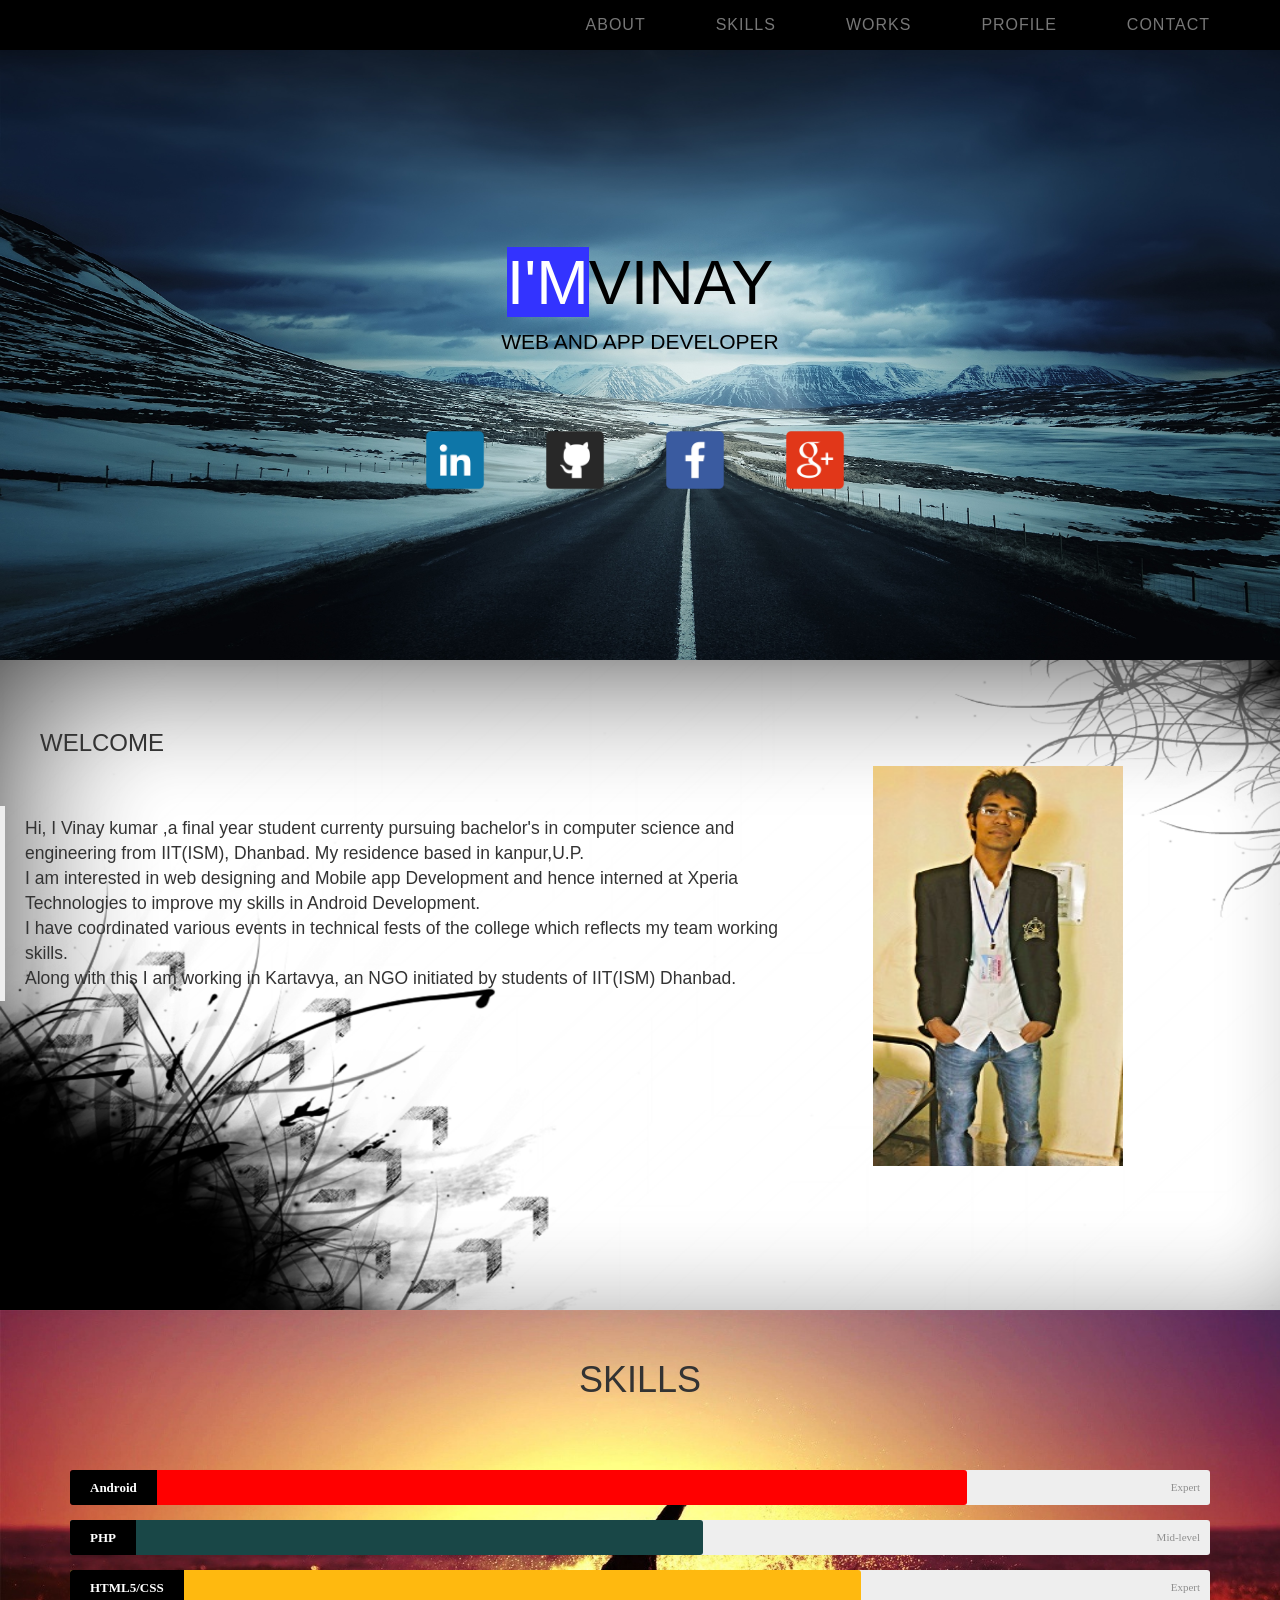
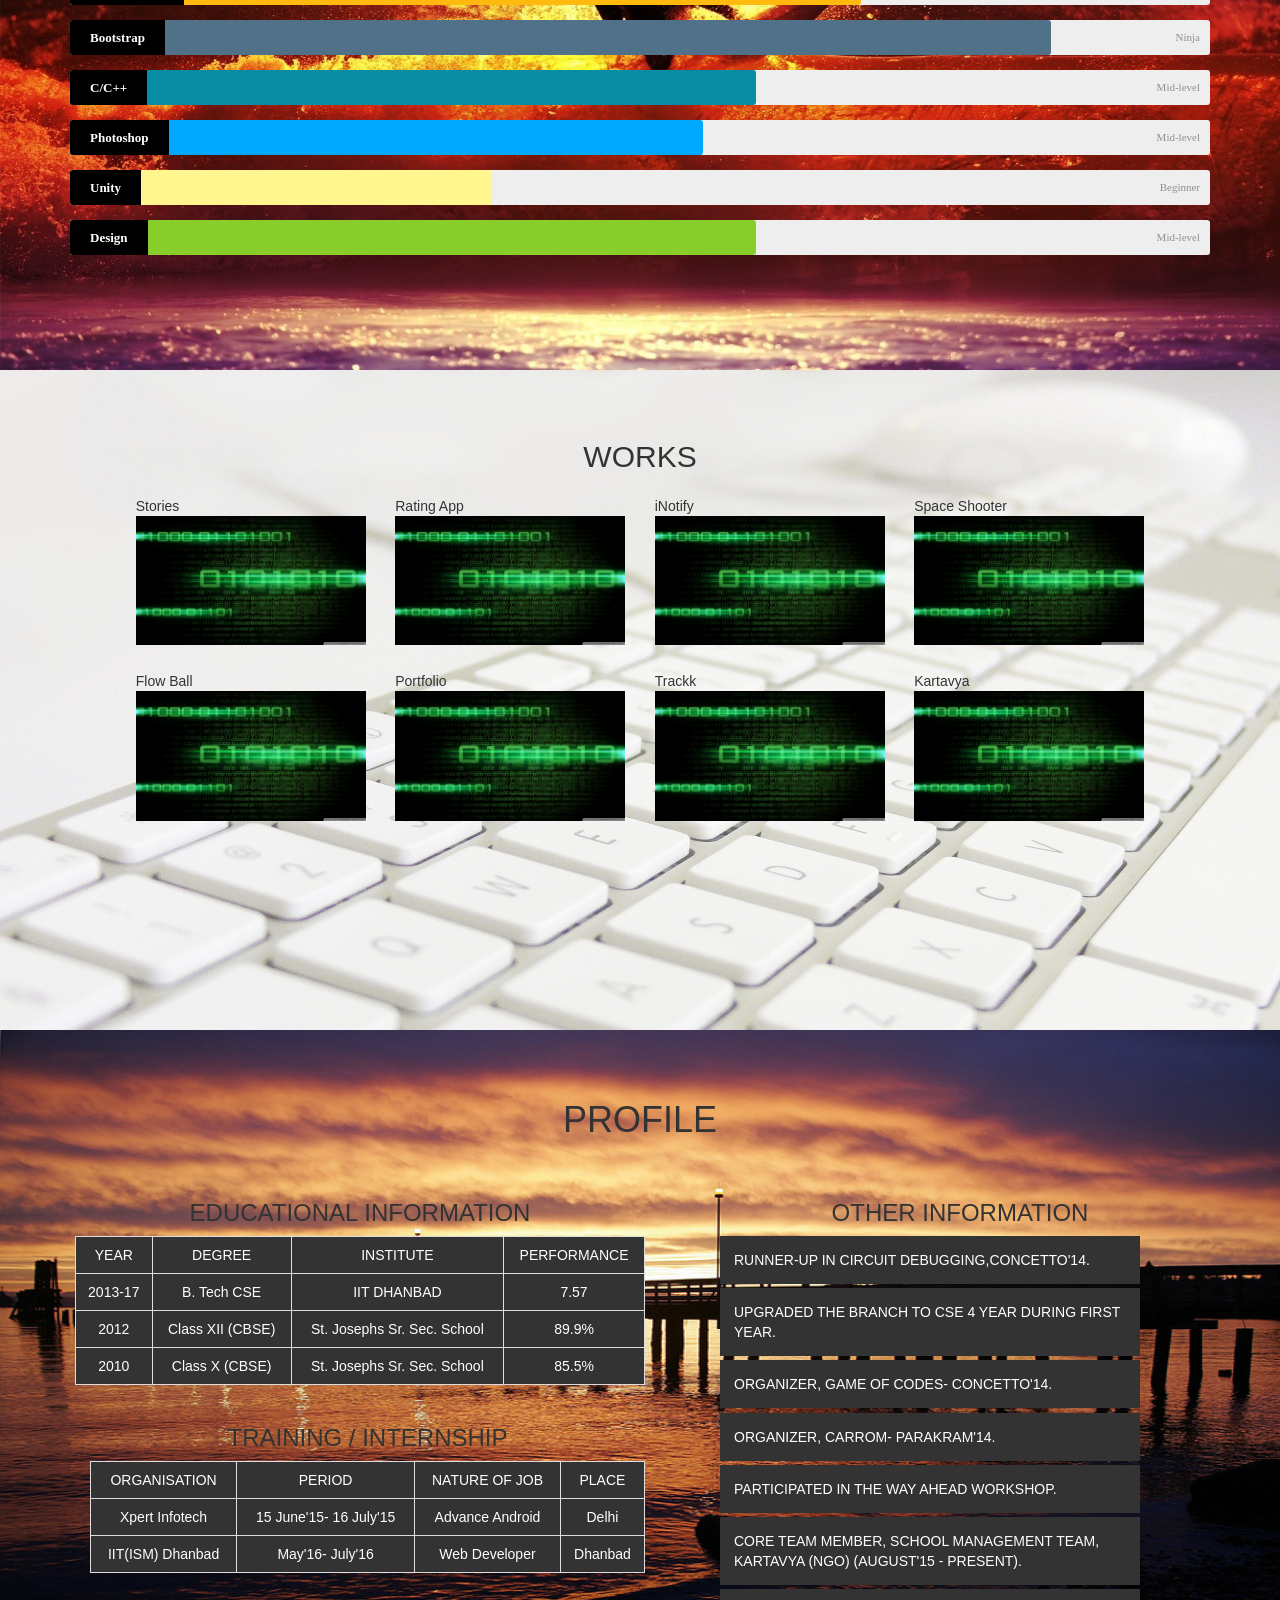
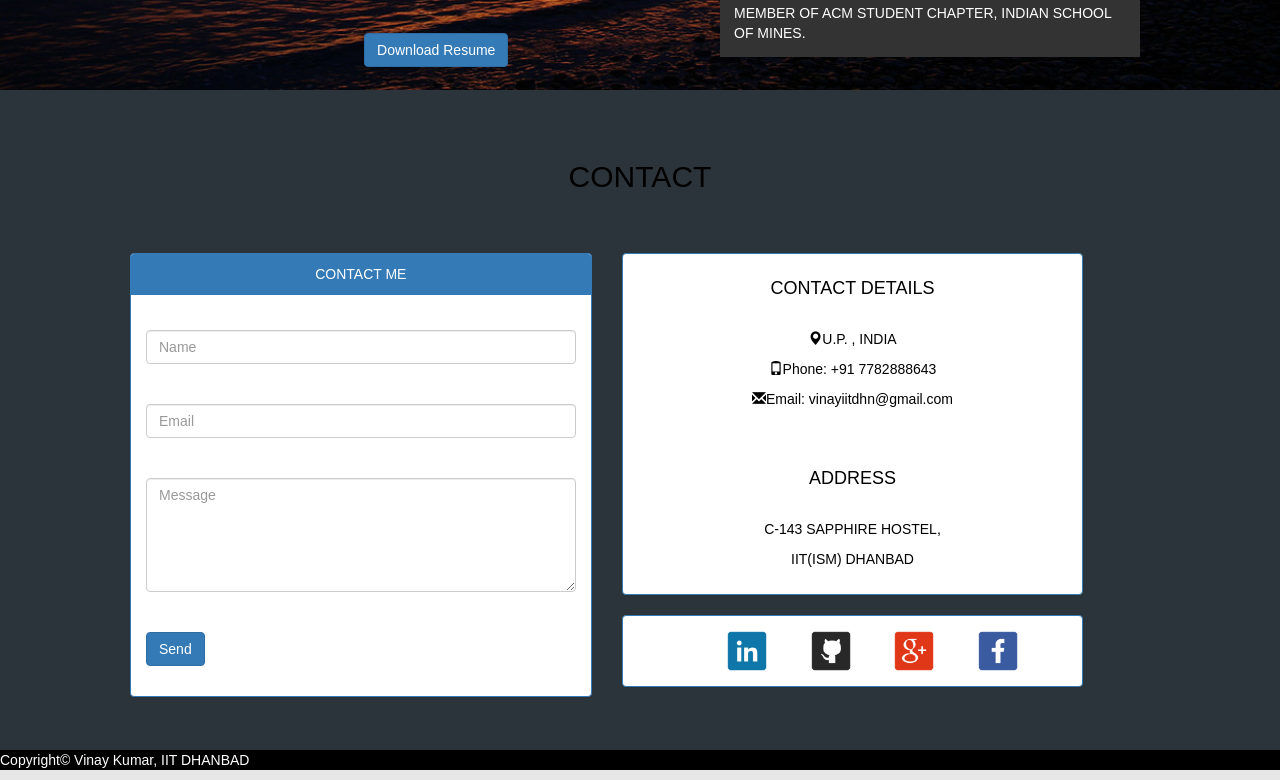
==== commit 0a0c3f31: "update1 cv updated" ====
--- a/index.html
+++ b/index.html
@@ -319,7 +319,7 @@
               
               <div class="col-sm-7 wow slideInUp animated">
               <br><br>
-               <a href="https://drive.google.com/open?id=0B4i3kgd5pk_8emhhUFlzcXo4Skk"> <button type="button" class="btn btn-primary">Download Resume</button></a>
+               <a href="https://github.com/vinayismd/CV/blob/master/CV_VinayKumar_IITDhanbad_20161208.pdf"> <button type="button" class="btn btn-primary">Download Resume</button></a>
               </div>
 
         </div>
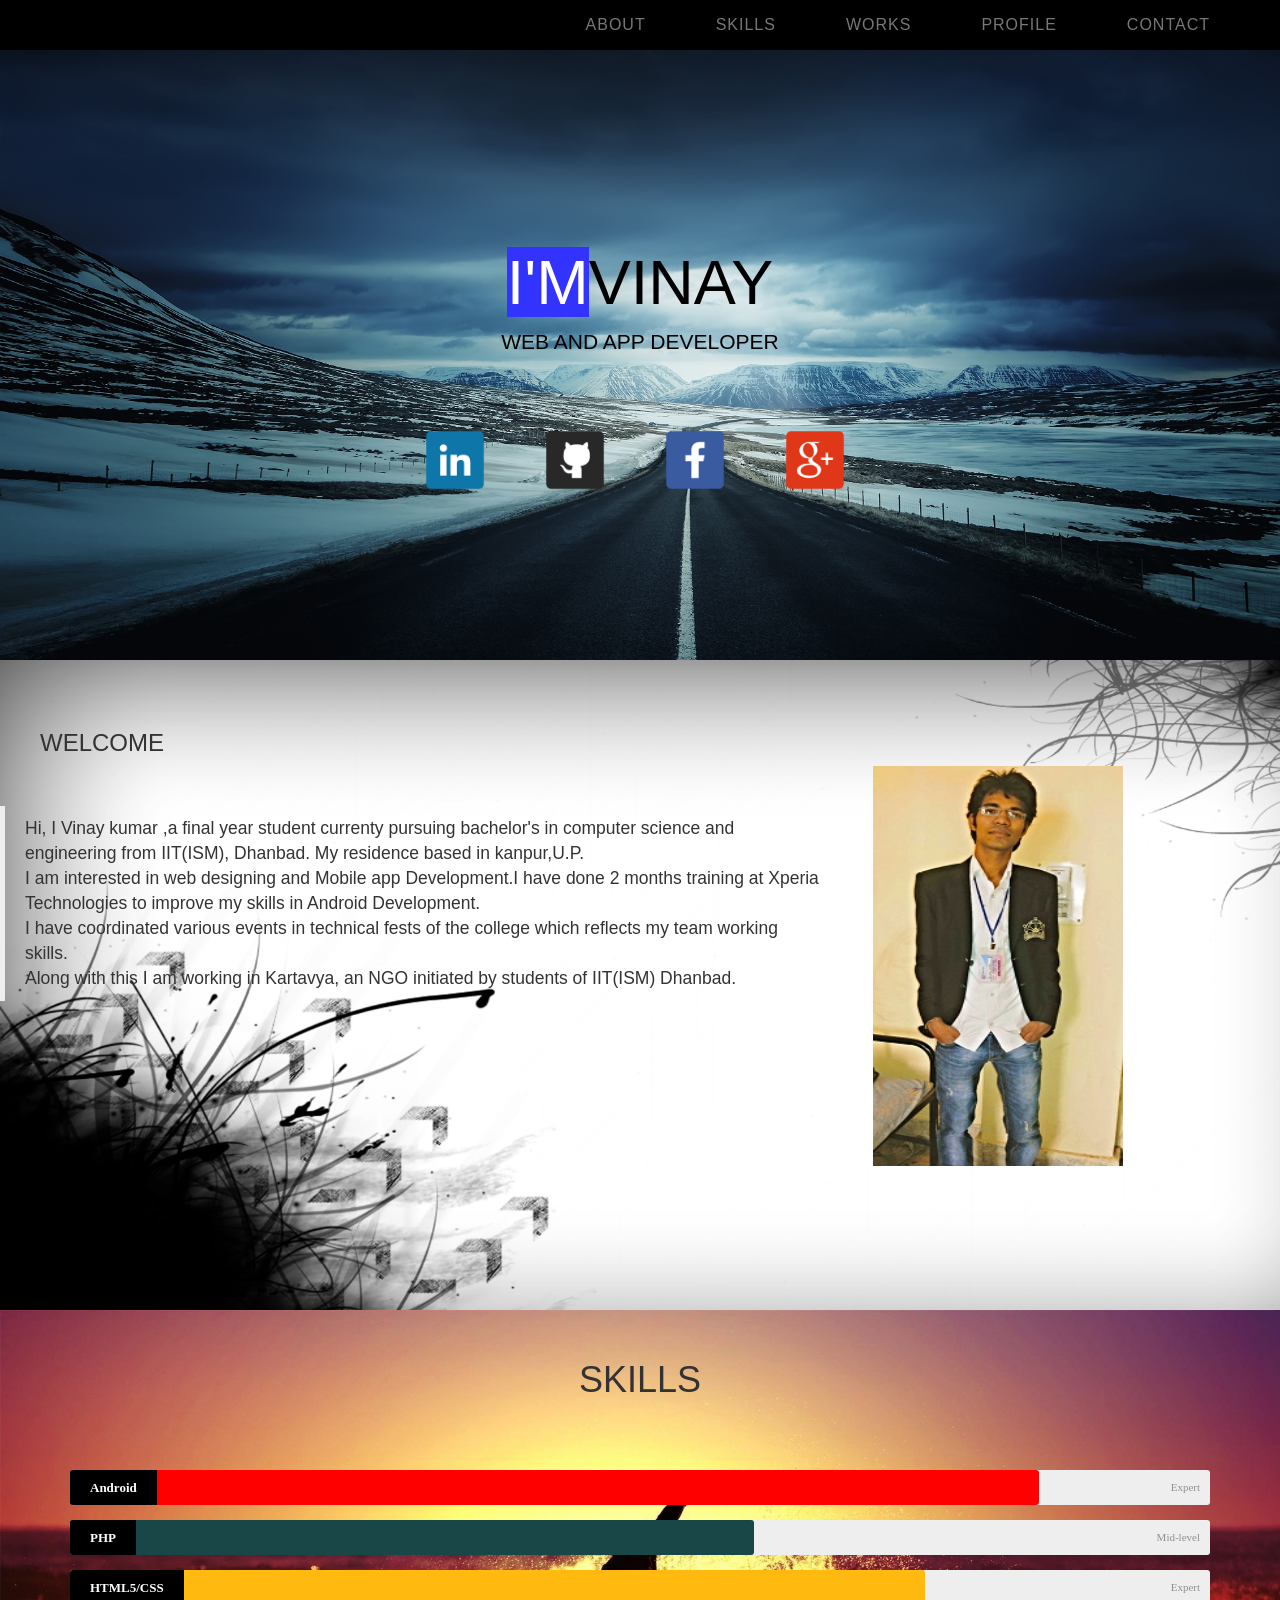
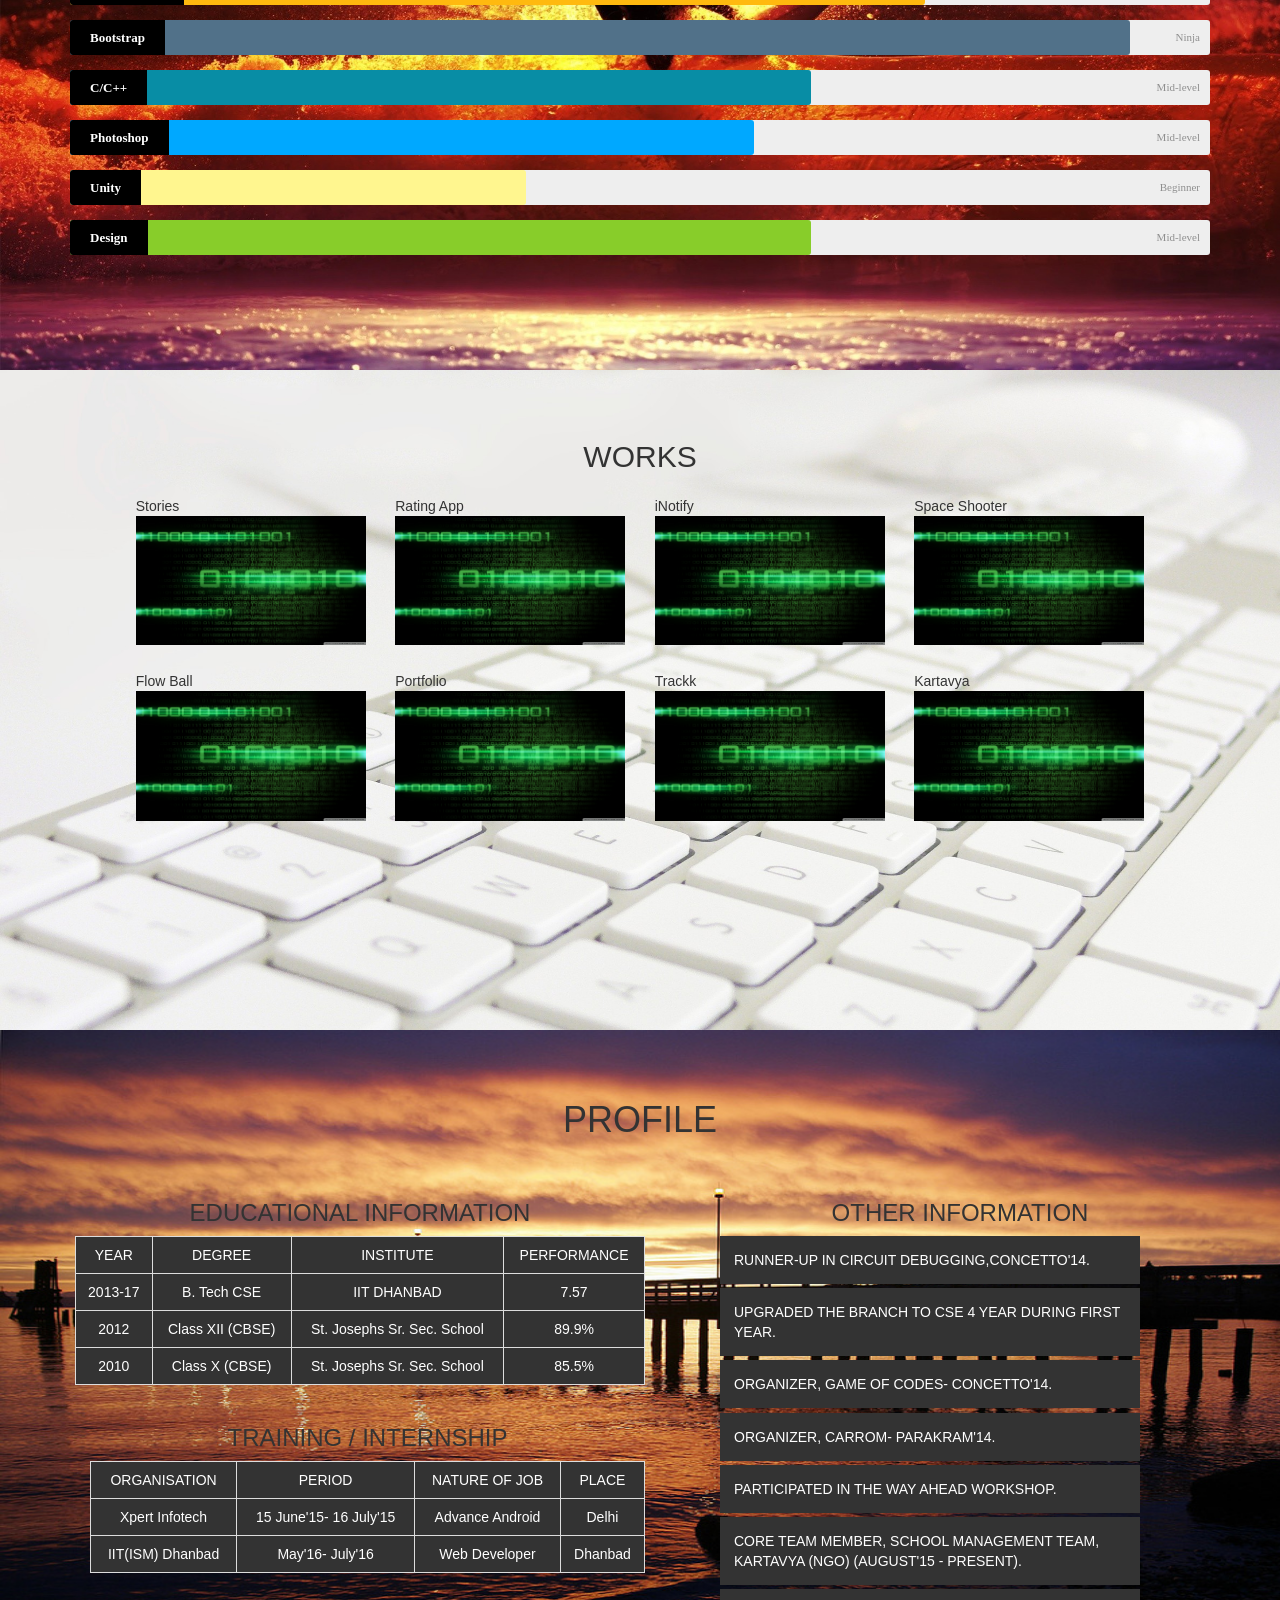
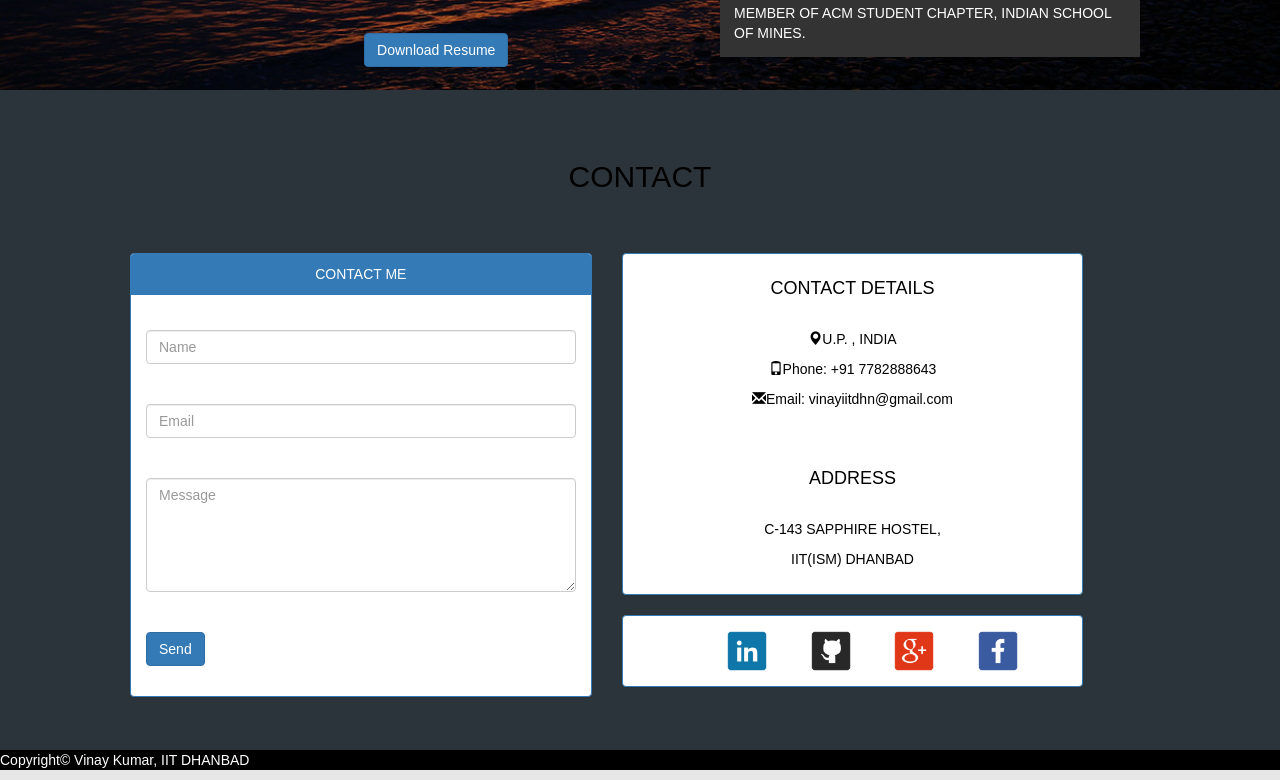
==== commit a2da7b20: "Update index.html" ====
--- a/index.html
+++ b/index.html
@@ -63,7 +63,7 @@
       	<div class="col-sm-8 wow fadeInRight animated">
          <br><br>
       		<blockquote><p>
-  	    	Hi, I Vinay kumar  ,a final year  student currenty pursuing  bachelor's in computer science and engineering from IIT(ISM), Dhanbad. My residence based in kanpur,U.P.<br>I am  interested in web designing and  Mobile app Development and hence interned at Xperia Technologies to improve my skills in Android Development.<br> I have coordinated various events in technical fests of the college which reflects my team working skills. <br> Along with this I am working in Kartavya, an NGO initiated by students of IIT(ISM) Dhanbad.<br>
+  	    	Hi, I Vinay kumar  ,a final year  student currenty pursuing  bachelor's in computer science and engineering from IIT(ISM), Dhanbad. My residence based in kanpur,U.P.<br>I am  interested in web designing and  Mobile app Development.I have done 2 months training at Xperia Technologies to improve my skills in Android Development.<br> I have coordinated various events in technical fests of the college which reflects my team working skills. <br> Along with this I am working in Kartavya, an NGO initiated by students of IIT(ISM) Dhanbad.<br>
 
   	    </p></blockquote>
       	</div>
